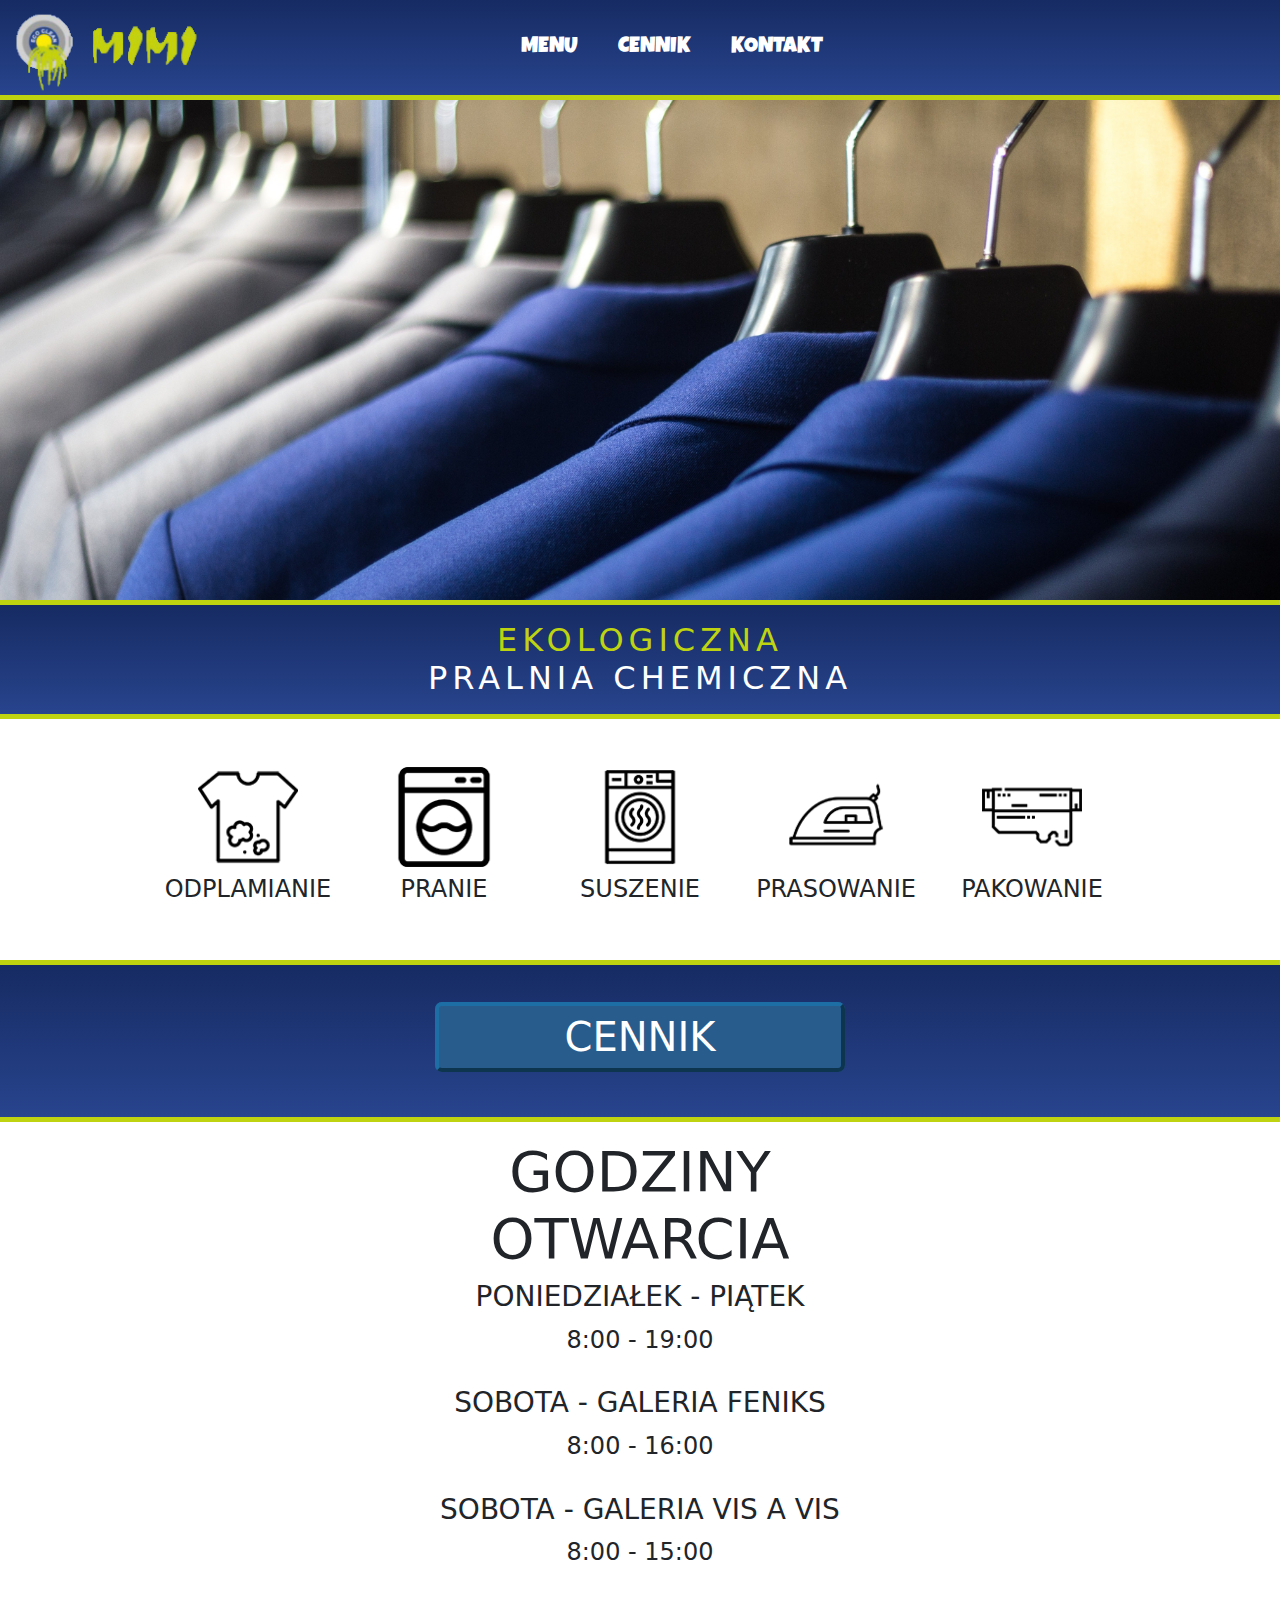
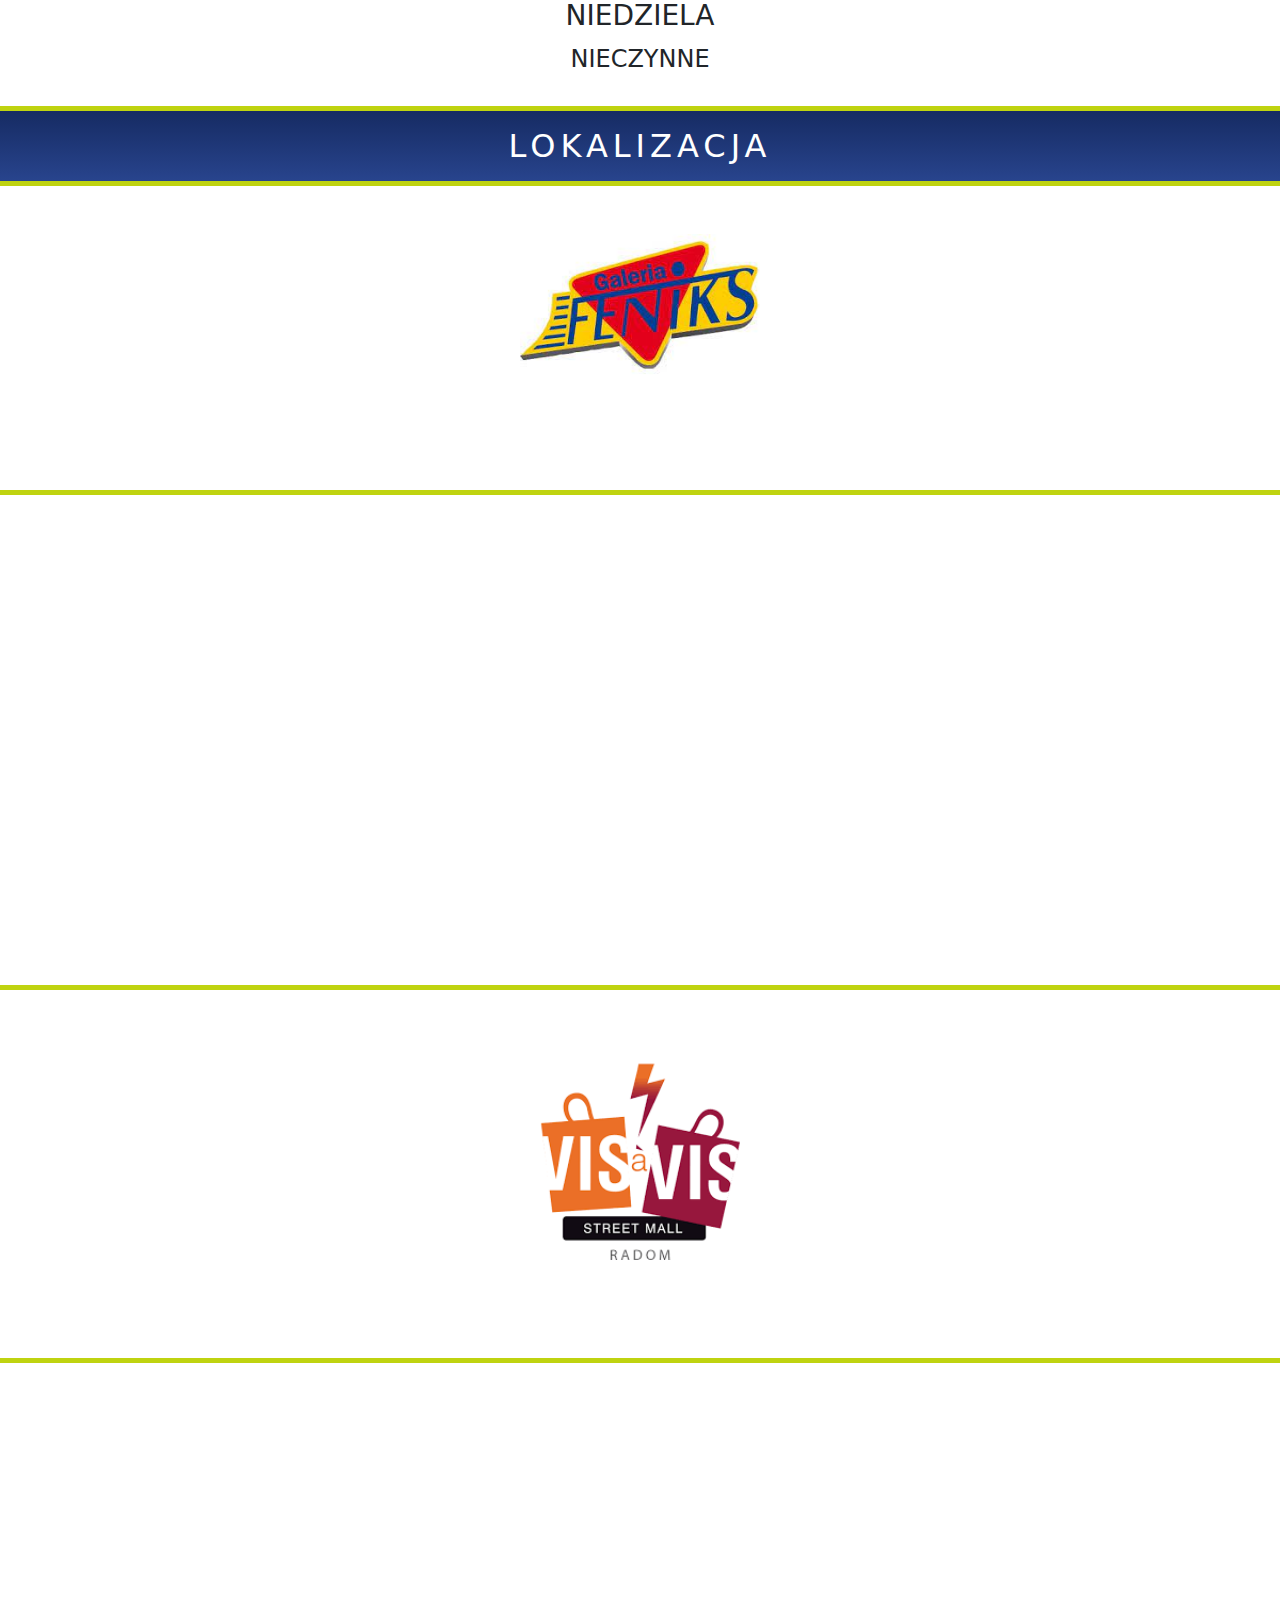
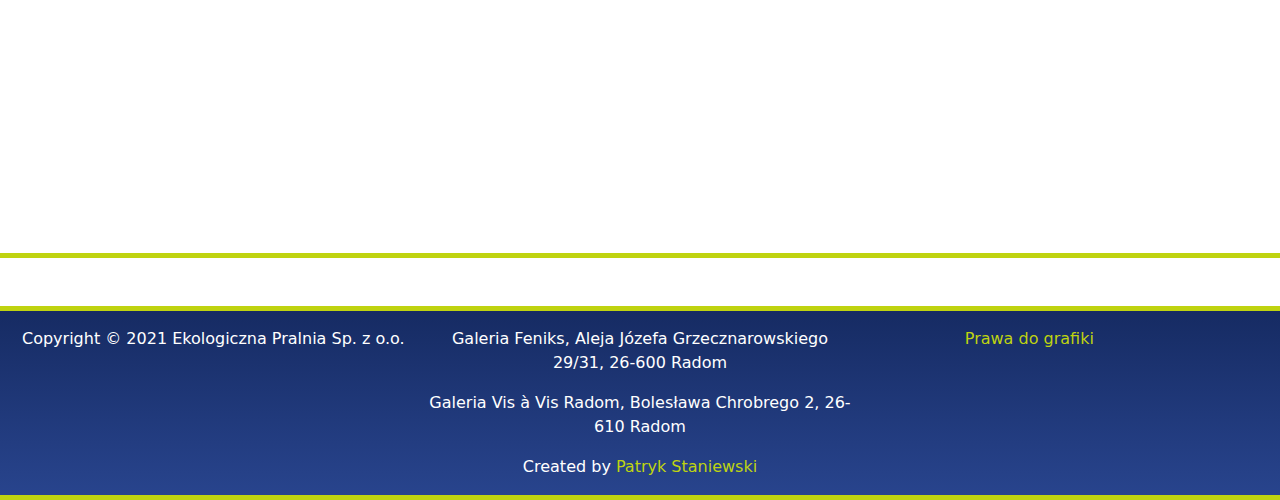
==== index.html @ 6ab7bc28 "main" ====
<!DOCTYPE html>
<html lang="pl">
<head>
    <meta charset="utf-8">
	<meta name="viewport" content="width=device-width, initial-scale=1, shrink-to-fit=no">
	<title>Pralnia-Mimi.pl</title>
	<meta name="description" content='Ekologiczna Pralnia Chemiczna "MIMI" Eko Radom. Wysoki poziom wiedzy i kompetencji firmy, wynikający z wieloletniej działalności w branży, zapewni klientom, spełnienie oczekiwań i realizację powierzonych jej projektów.'>
	<meta name="keywords" content="Pralnia, pranie, usługi, chemia, ubrania">
	<meta name="author" content="Patryk Staniewski">
	<meta http-equiv="X-Ua-Compatible" content="IE=edge">
	<link rel="stylesheet" href="css/bootstrap.min.css">
	<link rel="stylesheet" href="css/style.css">
	<link rel="stylesheet" href="css/fontello.css">
    <link rel="stylesheet" href="https://maxcdn.bootstrapcdn.com/font-awesome/4.5.0/css/font-awesome.min.css">
    <link rel="preconnect" href="https://fonts.googleapis.com">
    <link rel="preconnect" href="https://fonts.gstatic.com" crossorigin>
    <link href="https://fonts.googleapis.com/css2?family=Luckiest+Guy&display=swap" rel="stylesheet">
    <link rel="icon" href="img/logo-ico.png" type="image/gif" sizes="160x160">
    
    
</head>
<body>
    <header>
        
    
        
        <nav class="navbar bg-nav nav-font navbar-light navbar-expand-xl w-100 position-relative h-100">

            <a class="navbar-brand ms-5" href="index.html"> <img src="img/logo.png" height="100" class="position-absolute top-0 start-0" alt="logo"></a>
           
            <button id="button" class="c-button me-5" type="button" data-bs-toggle="collapse" data-bs-target="#mainmenu" aria-controls="mainmenu" aria-expended="false" aria-label="przełącznik nawigacji">
				<i id="przycisk" class="icon-menu "></i>
			</button>
            
            <div class="collapse navbar-collapse element flex flex-row justify-content-center" id="mainmenu">
                    <ul class="navbar-nav ms-0 text-uppercase mt-5 mt-xl-0 text-center">
                        <li class="nav-item nav-tab">
                            <a class="nav-link menu-font rounded-start" href="index.html"> menu </a>
                        </li>
                        <li class="nav-item nav-tab">
                            <a class="nav-link menu-font" href="cennik.html"> Cennik </a>
                        </li>
                        <li class="nav-item nav-tab ">
                            <a class="nav-link menu-font br-lasx 3 rounded-end" href="kontakt.html"> kontakt </a>
                        </li>         
                
                    </ul>
               </div>
         </nav>
    
    </header>

    <main>
        <div class="container-fluid">

            
            <div class="row">
                <div class="col-12 bg-image">
                  
                   
                    
                </div>  
           
                <div class="col-12 bg-nav bg-border">

                    <h2 class="text-center l-spacing mt-3 mb-3">EKOLOGICZNA <span class="d.block text-white "><br> PRALNIA CHEMICZNA</span></h2>
                
                </div>

            </div>

        </div>
        <div class="container-fluid">
            <div class="d-flex flex-column flex-lg-row justify-content-center align-items-center my-5">
                <div>
                    
                        <img src="img/tshirt.png" width="100" height="100" alt="" class="rozmiar-s mx-5">
                        <p class="h4 text-center fw-light mt-2">ODPLAMIANIE</p>
                   
                </div> 

                <div>
                   
                        <img src="img/laundry.png" width="100" height="100" alt="" class="rozmiar-s mx-5">
                        <p class="h4 text-center fw-light mt-2">PRANIE</p>
                       
                </div> 

                <div>
                    
                        <img src="img/tumble.png" width="100" height="100" alt="" class="rozmiar-s mx-5">
                        <p class="h4 text-center fw-light mt-2">SUSZENIE</p>
                      
                </div> 

                <div>
                 
                        <img src="img/iron.png" width="100" height="100" alt="" class="rozmiar-s mx-5">
                        <p class="h4 text-center fw-light mt-2">PRASOWANIE</p>
                      
                </div> 

                <div>
                 
                        <img src="img/tin.png" width="100" height="100" alt="" class="rozmiar-s mx-5">
                        <p class="h4 text-center fw-light mt-2">PAKOWANIE</p>
                   
                </div> 

            </div>        
        </div>
        <div class="container-fluid bg-nav bg-border py-5">

            <div class="d-flex flex-column align-items-center">

                <div>

                    <h1 class="text-center "><a href="cennik.html" class="text-decoration-none border-cennik text-white py-2"> CENNIK </a></h1>

                </div>
                

            </div>
        </div>

            <div class="container-fluid">
                
                <div class="d-flex flex-column align-items-center mt-3">
                   <h1 class="text-uppercase text-center fw-normal fs-1">Godziny <br> otwarcia</h1>
                   <p class="h3 text-uppercase text-center fw-normal pb-1">Poniedziałek - Piątek</p>
                   <p class="h4 text-uppercase text-center fw-light pb-4">8:00 - 19:00</p>
                   <p class="h3 text-uppercase text-center fw-normal pb-1">Sobota - Galeria Feniks</p>
                   <p class="h4 text-uppercase text-center fw-light pb-4">8:00 - 16:00</p>
                   <p class="h3 text-uppercase text-center fw-normal pb-1">Sobota - Galeria Vis a Vis</p>
                   <p class="h4 text-uppercase text-center fw-light pb-4">8:00 - 15:00</p>
                   <p class="h3 text-uppercase text-center fw-normal pb-1">Niedziela</p>
                   <p class="h4 text-uppercase text-center fw-light pb-4">Nieczynne</p>
                </div>

             

            
                    <div class="row">
                        
                          
                           
                            
                       
                   
                        <div class="col-12 bg-nav bg-border">
        
                            <h2 class="text-center l-spacing mt-3 mb-3 text-uppercase text-white">Lokalizacja</h2>
                        
                        </div>
        
                    </div>
        
           

                <div class="d-flex flex-column align-items-center my-5">

                        <img src="img/feniks.jpg" width="240" height="240"  alt="feniks" class="img-fluid"></img>

                </div> 
                <div class="row">
                    <div class="d-flex flex-column align-items-center my-5">

                        <iframe src="https://www.google.com/maps/embed?pb=!1m18!1m12!1m3!1d2490.1663068180155!2d21.17391211592158!3d51.38162142771255!2m3!1f0!2f0!3f0!3m2!1i1024!2i768!4f13.1!3m3!1m2!1s0x47185ebdaed0a79b%3A0xaae0be81047a8b30!2sPralnia%20Mimi%20Eko!5e0!3m2!1spl!2spl!4v1636980422839!5m2!1spl!2spl" width="100%" height="500" allowfullscreen="" loading="lazy" class="mx-auto border-map"></iframe>                        
                    
                    </div>
                    
                    <div class="d-flex flex-column align-items-center my-3"> 
                            
                        <img src="img/visavis.png" width="240" height="240"  alt="vis a vis" class="img-fluid"></img>
        
                    </div> 
                    <div class="d-flex flex-column align-items-center my-5">
        
                        <iframe src="https://www.google.com/maps/embed?pb=!1m18!1m12!1m3!1d2488.830502305686!2d21.1551578159222!3d51.406169025920455!2m3!1f0!2f0!3f0!3m2!1i1024!2i768!4f13.1!3m3!1m2!1s0x47185ed228ff1673%3A0x1e0587aca483fa61!2sPralnia%20Mimi%20Eko!5e0!3m2!1spl!2spl!4v1636972196152!5m2!1spl!2spl" width="100%" height="500" allowfullscreen="" loading="lazy" class="mx-auto border-map"></iframe>                            
                    </div>
                </div>
            </div>   

            <div class="container-fluid">

                <div class="row bg-nav bg-border text-white">

                    <div class="col-sm-12 col-lg-4 mt-3 text-center">
                    <p class=>Copyright &copy; 2021 Ekologiczna Pralnia Sp. z o.o.</p>
                    
                  
                    
                    </div>
                    <div class="col-sm-12 col-lg-4 mt-3 text-center">
                       <p>Galeria Feniks, Aleja Józefa Grzecznarowskiego 29/31, 26-600 Radom</p>
                       <p>Galeria Vis à Vis Radom, Bolesława Chrobrego 2, 26-610 Radom</p>
                       <p>Created by <a href="https://patryk-staniewski-cv.netlify.app" target="new_blank" class="text-decoration-none text-green">  Patryk Staniewski </a></p>
                        
                    
                    </div>
                    <div class="col-sm-12 col-lg-3 mt-3 text-center  ">
                        <ul class="list-none ">
                            
                            <li> <a href="grafiki.html" class="text-decoration-none text-green">Prawa do grafiki</a></li>
                        
                        </ul>
                        
                    
                    </div>
                    
                    <div id="back"></div>
                </div>
                
            </div>
                
         
                   
                    
            

    </main>
    <script src="https://code.jquery.com/jquery-3.3.1.slim.min.js" integrity="sha384-q8i/X+965DzO0rT7abK41JStQIAqVgRVzpbzo5smXKp4YfRvH+8abtTE1Pi6jizo" crossorigin="anonymous"></script>
	<script src="https://cdn.jsdelivr.net/npm/@popperjs/core@2.10.2/dist/umd/popper.min.js" integrity="sha384-7+zCNj/IqJ95wo16oMtfsKbZ9ccEh31eOz1HGyDuCQ6wgnyJNSYdrPa03rtR1zdB" crossorigin="anonymous"></script>
	<script src="js/bootstrap.min.js"/></script>

    <script>

        jQuery(document).ready(function() {
          
          var btn = $('#back');
          var hb = $('html, body');
        
          $(window).scroll(function() {
            if ($(window).scrollTop() > 300) {
              btn.addClass('show');
            } else {
              btn.removeClass('show');
            }
            
          });
          btn.on('click', function() {
            window.scrollTo(0,0);
        });

        });
        const button = $('#button');
        var prz = $('#przycisk')
        button.on('click',function(){
            prz.toggleClass('klik');
        });
       
      
            
    </script>
</body>
</html>
---- css/style.css ----
*,
*::after,
*::before {
    box-sizing: border-box;
    margin: 0;
    padding: 0;
}

.list-none
  {
    list-style-type: none;
  }
 
.klik{
  color:rgb(191, 211, 16) !important;
}
.border-map
{
  border-top: rgb(191, 211, 16) solid 5px;
  border-bottom: rgb(191, 211, 16) solid 5px;
}

.obrazek
{
  width: 100%;
  height: 600px;

}
.h-100{
  min-height: 100px !important;
}
.bg-nav
{

  background-image:linear-gradient(rgb(22,43,99), rgb(40,68,141));
  border-bottom: rgb(191, 211, 16) solid 5px;
}
.bg-border
{
  border-top: rgb(191, 211, 16) solid 5px;
  
}

.nav-font
{
  color:rgb(191, 211, 16) !important;
  font-family: 'Luckiest Guy', cursive !important;
  font-size: 1.4rem !important;
}

.navbar-light
{
    color:rgb(191, 211, 16) !important;
       
}
.show
  {
    display:inline-block !important;
    opacity:1 !important;
    visibility: visible !important;
    
  }
#back {
  display: inline-block;
  background-color: rgb(191, 211, 16);
  width: 50px;
  height: 50px;
  text-align: center;
  border-radius: 50%;
  position: fixed;
  bottom: 30px;
  right: 30px;
  transition: background-color .3s, opacity .5s, visibility .5s;
  opacity: 0;
  z-index: 1000;
  visibility: hidden;
  text-decoration: none;
}
#back:hover {
  cursor: pointer;
  background-color: #333;
}
#back:active {
  background-color: #555;
}
#back::after {
  content: "\f077";
  font-family: FontAwesome;
  font-weight: lighter;
  font-style: lighter;
  font-size: 1em;
  line-height: 50px;
  color: #fff;
}

.back-item {
  position: fixed;
  bottom: 0;
  right:0;
  margin-right: 10px;
  margin-bottom:10px;
  border-collapse: collapse;
}
.c-button{
  border:none;
  background-color:transparent;
  text-align: center;
}
.icon-menu{
  
  color:#1C6EA4;
  font-size: 32px;
  
}

.table{
  cursor:pointer;
}


  .menu-font
  {
    color:white !important;
    padding-left:20px !important;
    padding-right: 20px !important;
  }
  .row>*
  {
    padding-left: 0;
    padding-right: 0;
  }

 
  .l-spacing{
    letter-spacing: 5px;
    color:rgb(191, 211, 16);
  }
  .blue{
    color:rgb(40,68,141);
  }

 
  .border-promocje:hover{
    color:rgb(191, 211, 16) !important;
    background-image:linear-gradient(rgb(22,43,99), rgb(40,68,141));
  }
  .border-cennik:hover 
  {
    color:rgb(191, 211, 16) !important;
    background-image:linear-gradient(rgb(22,43,99), rgb(40,68,141));
  }
  .fs-1
  {
    font-size: 3.5rem !important;
  }
  .text-green{
    color:rgb(191, 211, 16) !important;
  }
  .text-green:hover{
    color:greenyellow !important;
  }

  .menu-font:hover
  {
    color:rgb(191, 211, 16) !important;
    background-color:rgb(68, 99, 192);
   
  }

  .circle {
    width:50px;
    height: 50px;
    border-radius: 50%;
    background-color: #50edbb;
  }

  
  @media screen and (min-width:768px) 
  {
   
  .ms-lg-7{
    margin-left:55px;
  }
  .ms-lg-6
  {
    margin-left:40px
  }

  .margin-s-15{
    margin-left:40px;
  }
  .border-cennik
  {
    border: 4px outset #1C6EA4;
    border-radius: 7px 7px 7px 7px;
    padding-left: 125px;
    padding-right: 125px;
    background-color:rgb(40, 92, 141);

   
  }
  .border-promocje
  {
    border: 4px outset #1C6EA4;
    border-radius: 7px 7px 7px 7px;
    padding-left: 94px;
    padding-right: 94px;
    background-color:rgb(40, 92, 141);
  }
  .bg-image-cennik
  {
    background-image: url(../img/ubrania-2.jpg);
    width:100%;
    background-repeat: no-repeat;
    min-height: 500px;
    background-size: 200%;
    background-attachment:fixed;
    background-position: center;   
  }
  .bg-image
  {
    background-image: url(../img/garnitury.jpg);
    width:100%;
    min-height: 500px;
    background-size:150%;
    background-attachment:fixed;
    background-position: center;

 
  }

  .bg-grafiki{
    background-image: url(../img/pralnia.jpg);
    width:100%;
    min-height: 500px;
    background-size:150%;
    background-attachment:fixed;
    background-position: center;
  }


  }


  

  @media screen and (max-width:768px)
   {
    .obrazek
    {
      width: 100%;
      height: 300px;
    }
    .border-cennik
  {
    border: 4px outset #1C6EA4;
    border-radius: 7px 7px 7px 7px;
    padding-left: 62px;
    padding-right: 62px;
    background-color:rgb(40, 92, 141);
   
  }
  
  
  .border-promocje
  {
    border: 4px outset #1C6EA4;
    border-radius: 7px 7px 7px 7px;
    padding-left: 39px;
    padding-right: 39px;
    background-color:rgb(40, 92, 141);
    
  }
 
  .bg-image-cennik
  {
    background-image: url(../img/ubrania-2.jpg);
    width:100%;
    background-repeat: no-repeat;
    min-height: 500px;
    background-size:350%;
    background-attachment:fixed;
    background-position: center;   
  }
  .bg-image
  {
    background-image: url(../img/garnitury.jpg);
    width:100%;
    height: 500px;
    background-size:350%;
    background-attachment:fixed;
    background-position: center;
  }
  .bg-grafiki
  {
    background-image: url(../img/pralnia.jpg);
    width:100%;
    height: 500px;
    background-size:350%;
    background-attachment:fixed;
    background-position: center;
  }
 
  }

  @media screen and (max-width:1199px)
  {
    .rounded-start
    {
      border-radius: 15px 15px 0  0 !important;
     
    }
    .rounded-end
  {
    border-radius: 0 0 15px 15px !important;
   
  }
  .nav-tab
  {
    margin-left: auto;
    margin-right: auto;
    width:50%;
  }
  .rozmiar-s{
    width:80px !important;
    height: 80px !important;
  }
  .w-table{
    width: 100%;
  }
 
  }
 
  @media screen and (min-width:1200px)
  {
    .rounded-start
    {
      border-radius: 15px 0 0 15px !important;
    }
    .rounded-end
    {
      border-radius: 0 15px 15px 0 !important;
    }
   #button{
     display: none;
   }
   .w-table{
    width: 50%;
  }
  }
---- css/fontello.css ----
@font-face {
  font-family: 'fontello';
  src: url('../font/fontello.eot?86289236');
  src: url('../font/fontello.eot?86289236#iefix') format('embedded-opentype'),
       url('../font/fontello.woff2?86289236') format('woff2'),
       url('../font/fontello.woff?86289236') format('woff'),
       url('../font/fontello.ttf?86289236') format('truetype'),
       url('../font/fontello.svg?86289236#fontello') format('svg');
  font-weight: normal;
  font-style: normal;
}
/* Chrome hack: SVG is rendered more smooth in Windozze. 100% magic, uncomment if you need it. */
/* Note, that will break hinting! In other OS-es font will be not as sharp as it could be */
/*
@media screen and (-webkit-min-device-pixel-ratio:0) {
  @font-face {
    font-family: 'fontello';
    src: url('../font/fontello.svg?86289236#fontello') format('svg');
  }
}
*/
[class^="icon-"]:before, [class*=" icon-"]:before {
  font-family: "fontello";
  font-style: normal;
  font-weight: normal;
  speak: never;

  display: inline-block;
  text-decoration: inherit;
  width: 1em;
  margin-right: .2em;
  text-align: center;
  /* opacity: .8; */

  /* For safety - reset parent styles, that can break glyph codes*/
  font-variant: normal;
  text-transform: none;

  /* fix buttons height, for twitter bootstrap */
  line-height: 1em;

  /* Animation center compensation - margins should be symmetric */
  /* remove if not needed */
  margin-left: .2em;

  /* you can be more comfortable with increased icons size */
  /* font-size: 120%; */

  /* Font smoothing. That was taken from TWBS */
  -webkit-font-smoothing: antialiased;
  -moz-osx-font-smoothing: grayscale;

  /* Uncomment for 3D effect */
  /* text-shadow: 1px 1px 1px rgba(127, 127, 127, 0.3); */
}

.icon-menu:before { content: '\e800'; } /* '' */
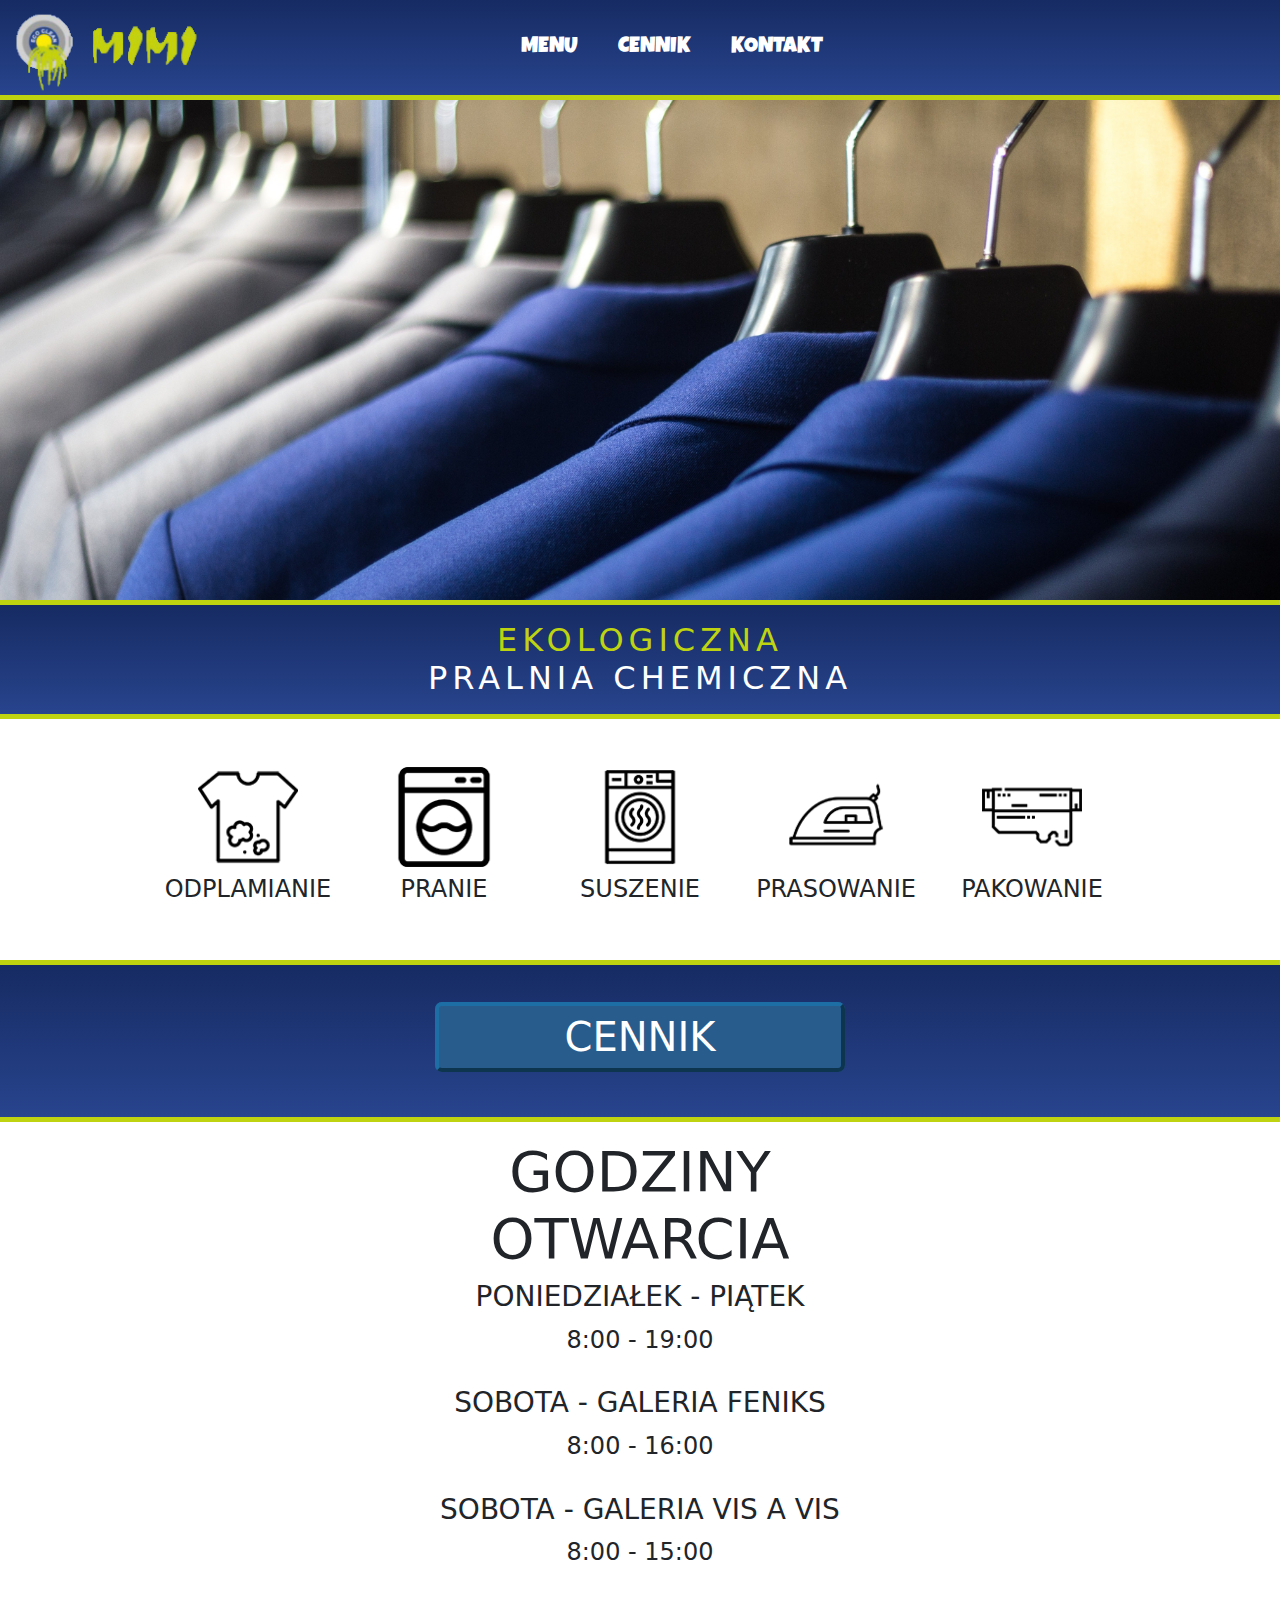
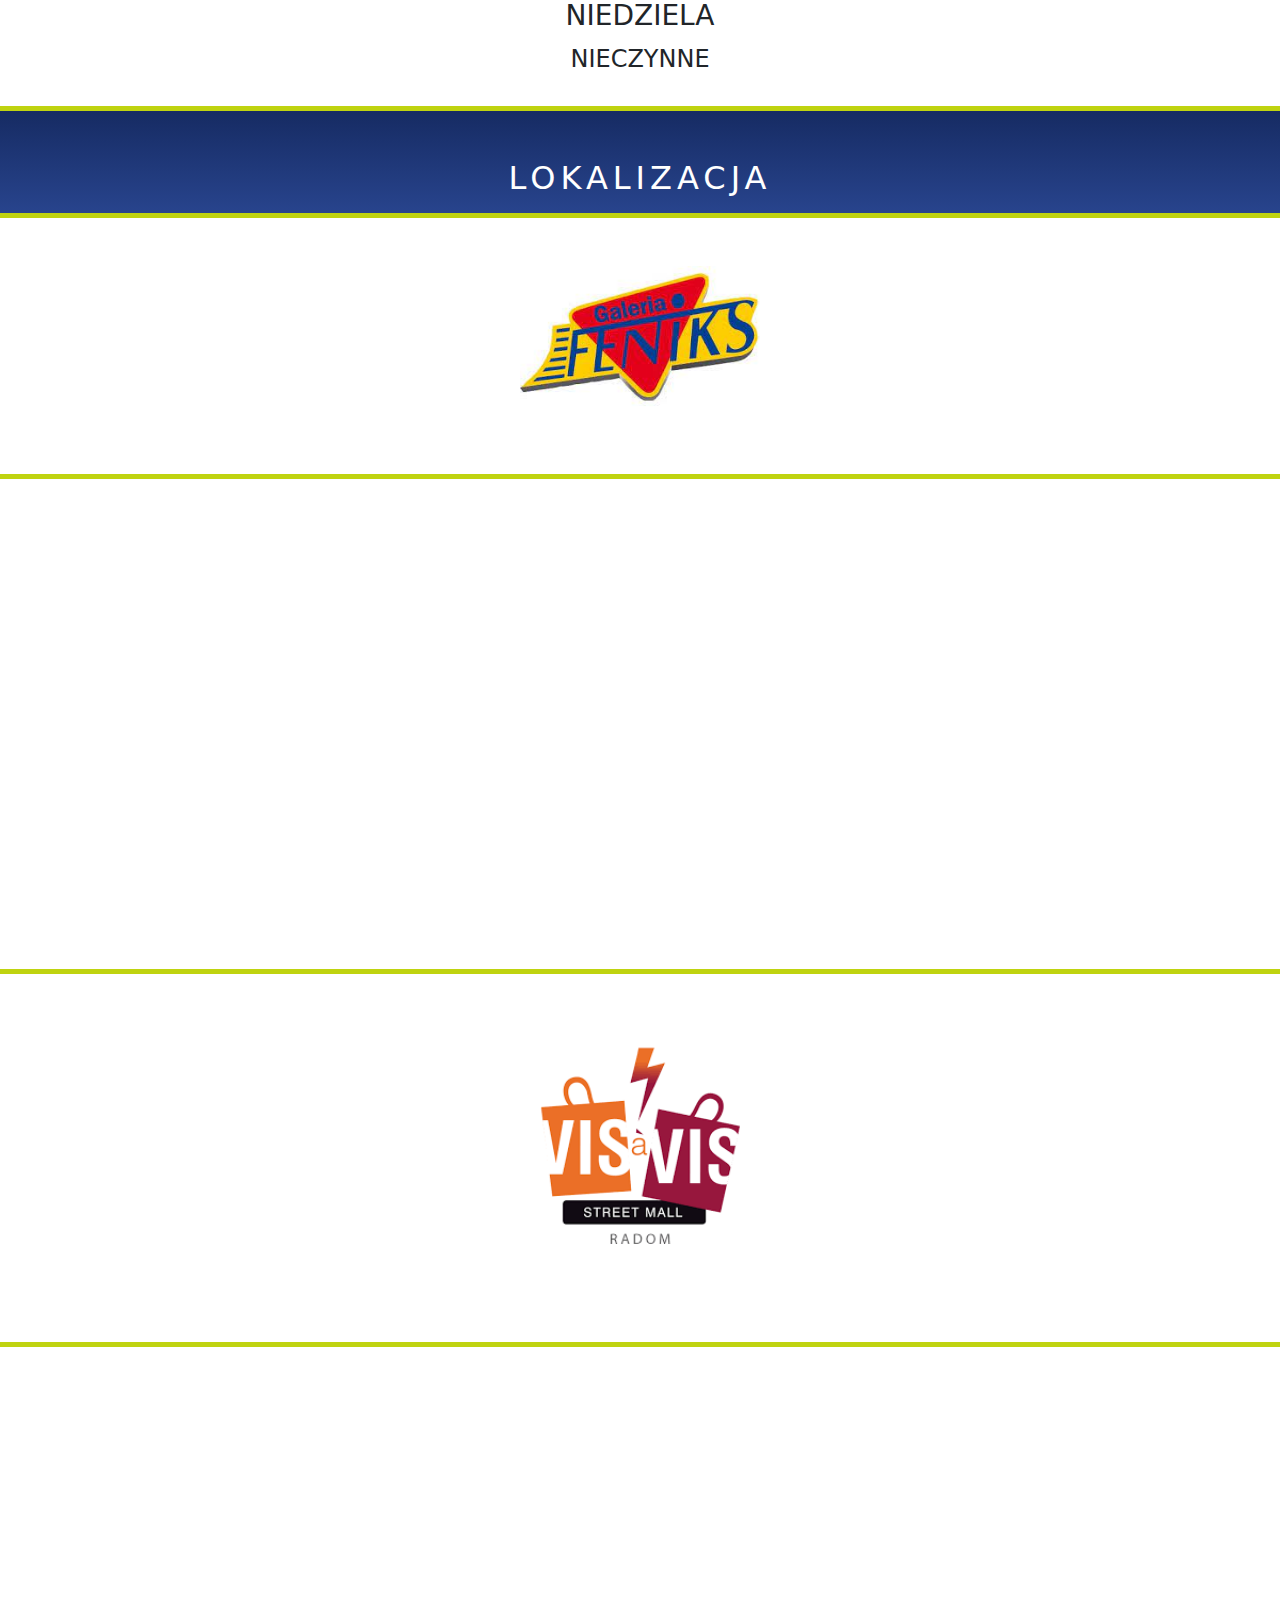
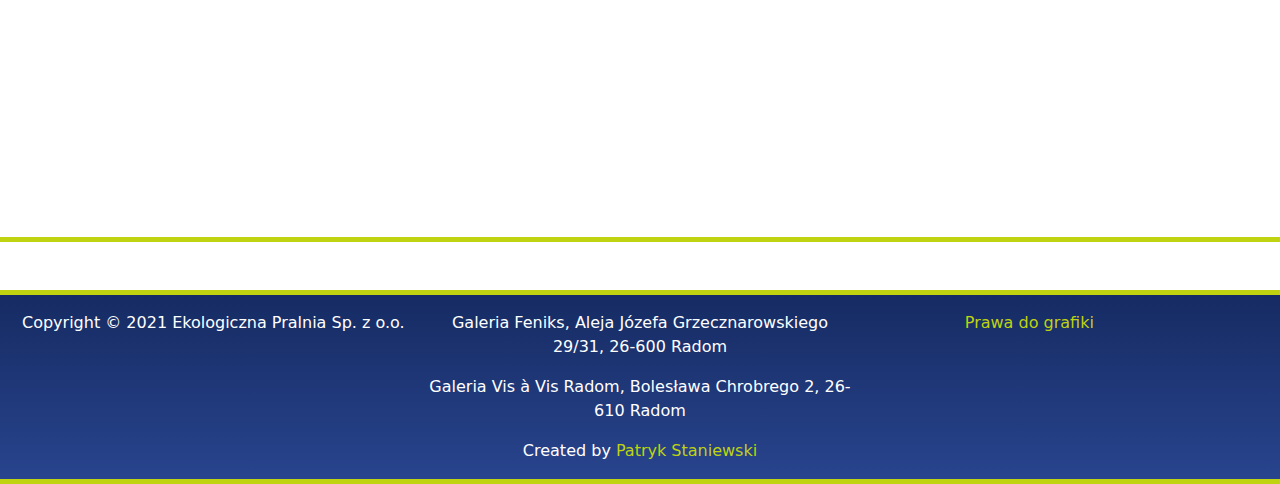
==== commit a93f50e4: "main" ====
--- a/index.html
+++ b/index.html
@@ -149,7 +149,7 @@
                    
                         <div class="col-12 bg-nav bg-border">
         
-                            <h2 class="text-center l-spacing mt-3 mb-3 text-uppercase text-white">Lokalizacja</h2>
+                            <h2 class="text-center l-spacing my-5 mb-3 text-uppercase text-white">Lokalizacja</h2>
                         
                         </div>
         
@@ -157,7 +157,7 @@
         
            
 
-                <div class="d-flex flex-column align-items-center my-5">
+                <div class="d-flex flex-column align-items-center mt-5">
 
                         <img src="img/feniks.jpg" width="240" height="240"  alt="feniks" class="img-fluid"></img>
 
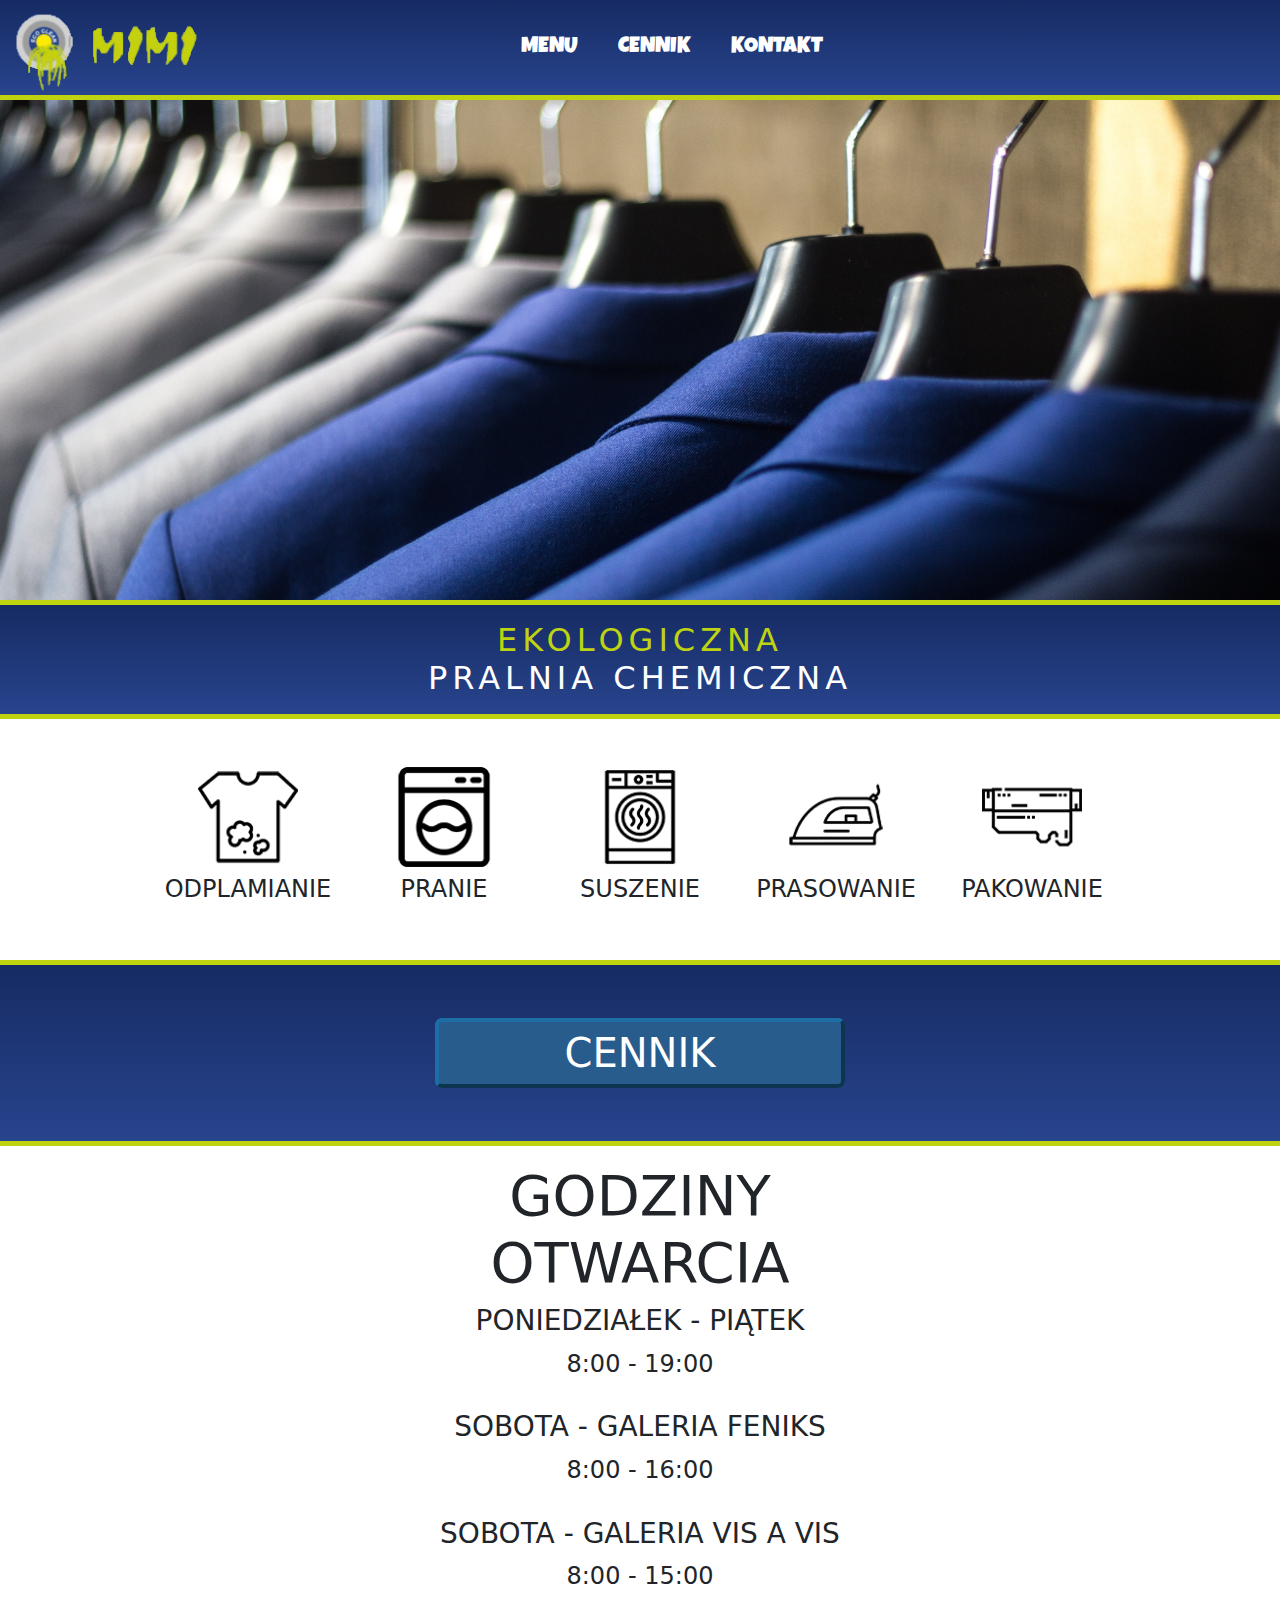
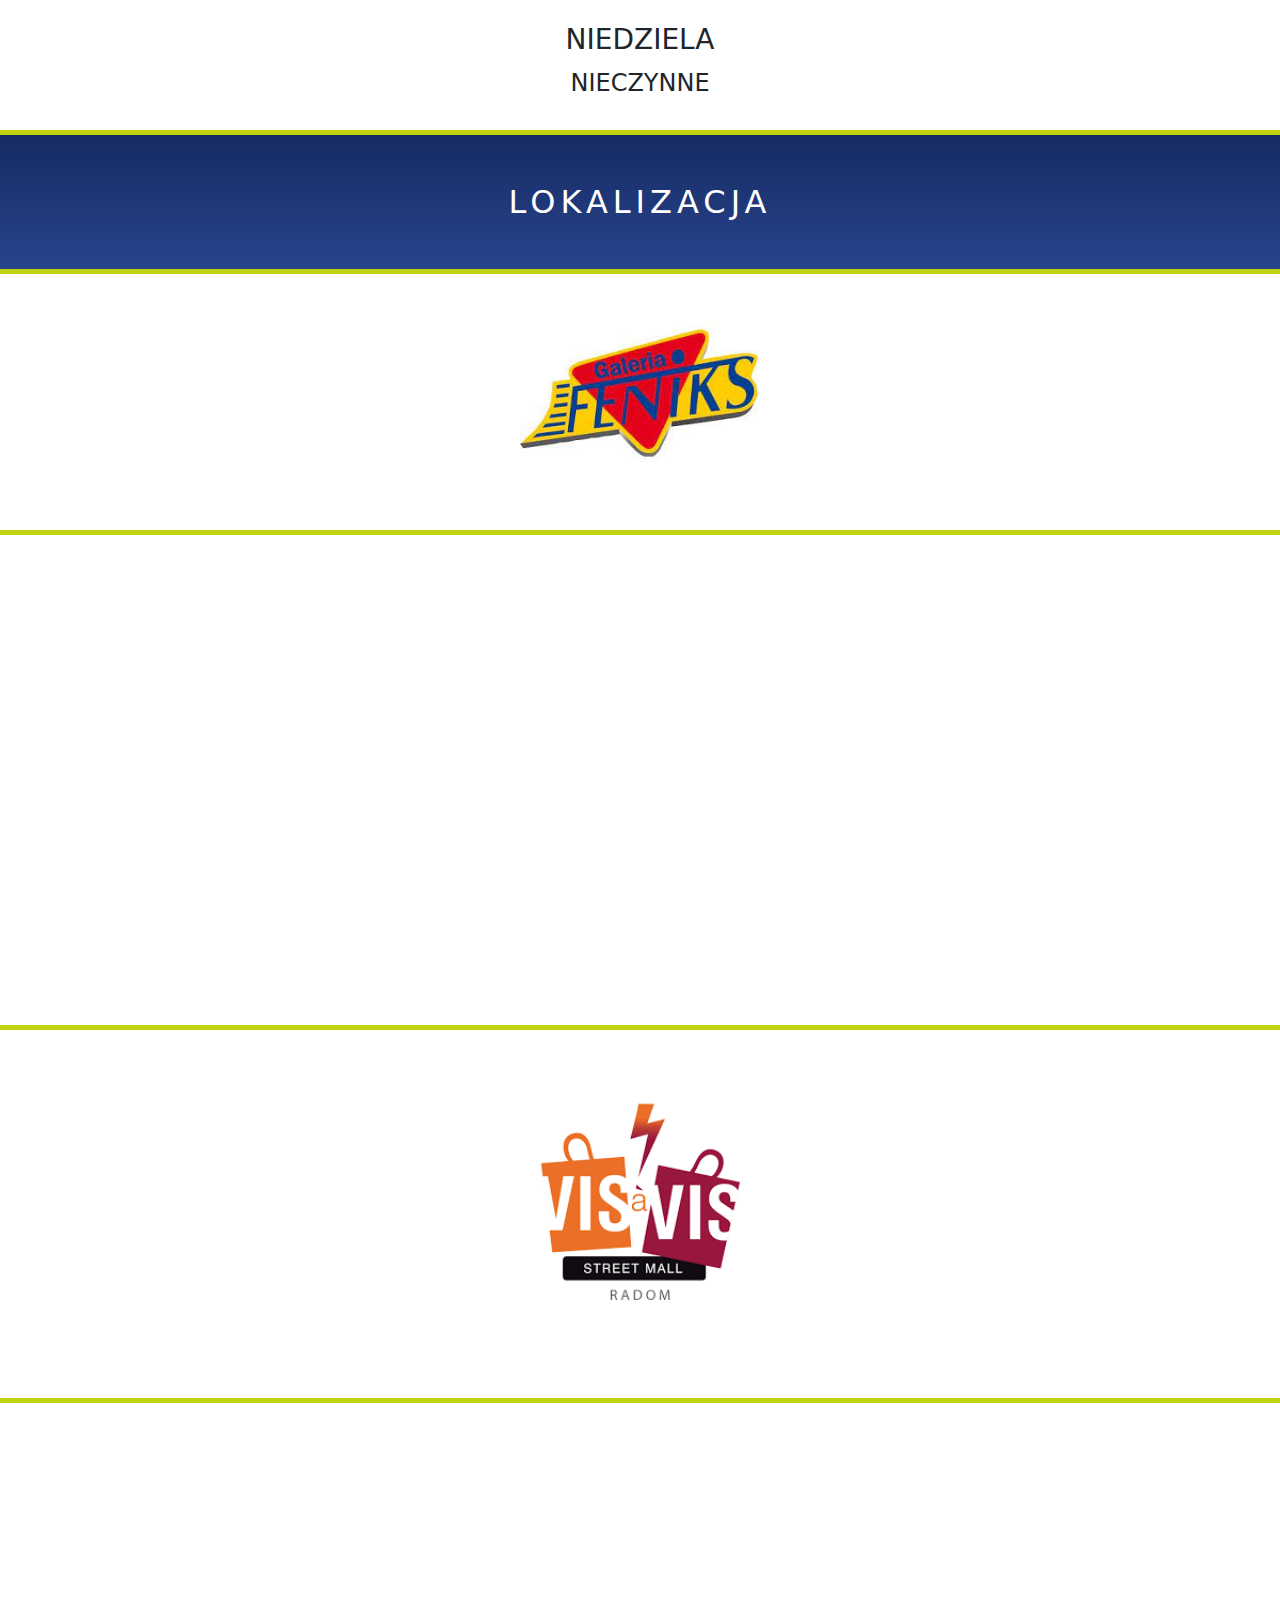
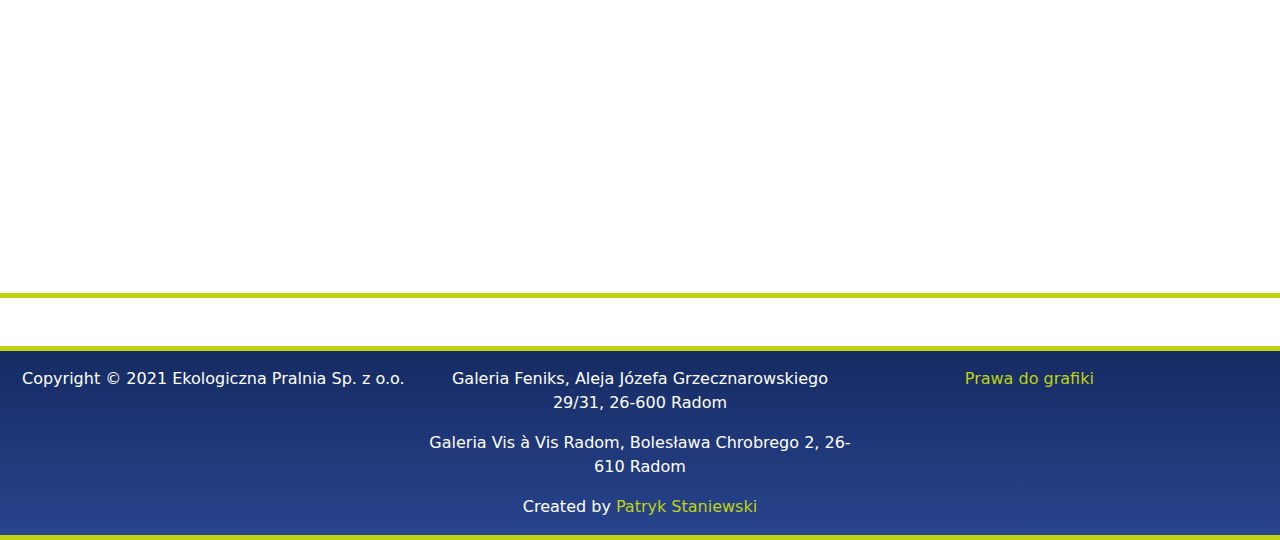
==== commit b5c03a7f: "main" ====
--- a/index.html
+++ b/index.html
@@ -63,7 +63,7 @@
            
                 <div class="col-12 bg-nav bg-border">
 
-                    <h2 class="text-center l-spacing mt-3 mb-3">EKOLOGICZNA <span class="d.block text-white "><br> PRALNIA CHEMICZNA</span></h2>
+                    <h2 class="text-center l-spacing my-3">EKOLOGICZNA <span class="d.block text-white "><br> PRALNIA CHEMICZNA</span></h2>
                 
                 </div>
 
@@ -115,7 +115,7 @@
 
                 <div>
 
-                    <h1 class="text-center "><a href="cennik.html" class="text-decoration-none border-cennik text-white py-2"> CENNIK </a></h1>
+                    <h1 class="text-center my-3"><a href="cennik.html" class="text-decoration-none border-cennik text-white py-2"> CENNIK </a></h1>
 
                 </div>
                 
@@ -149,7 +149,7 @@
                    
                         <div class="col-12 bg-nav bg-border">
         
-                            <h2 class="text-center l-spacing my-5 mb-3 text-uppercase text-white">Lokalizacja</h2>
+                            <h2 class="text-center l-spacing my-5  text-uppercase text-white">Lokalizacja</h2>
                         
                         </div>
         
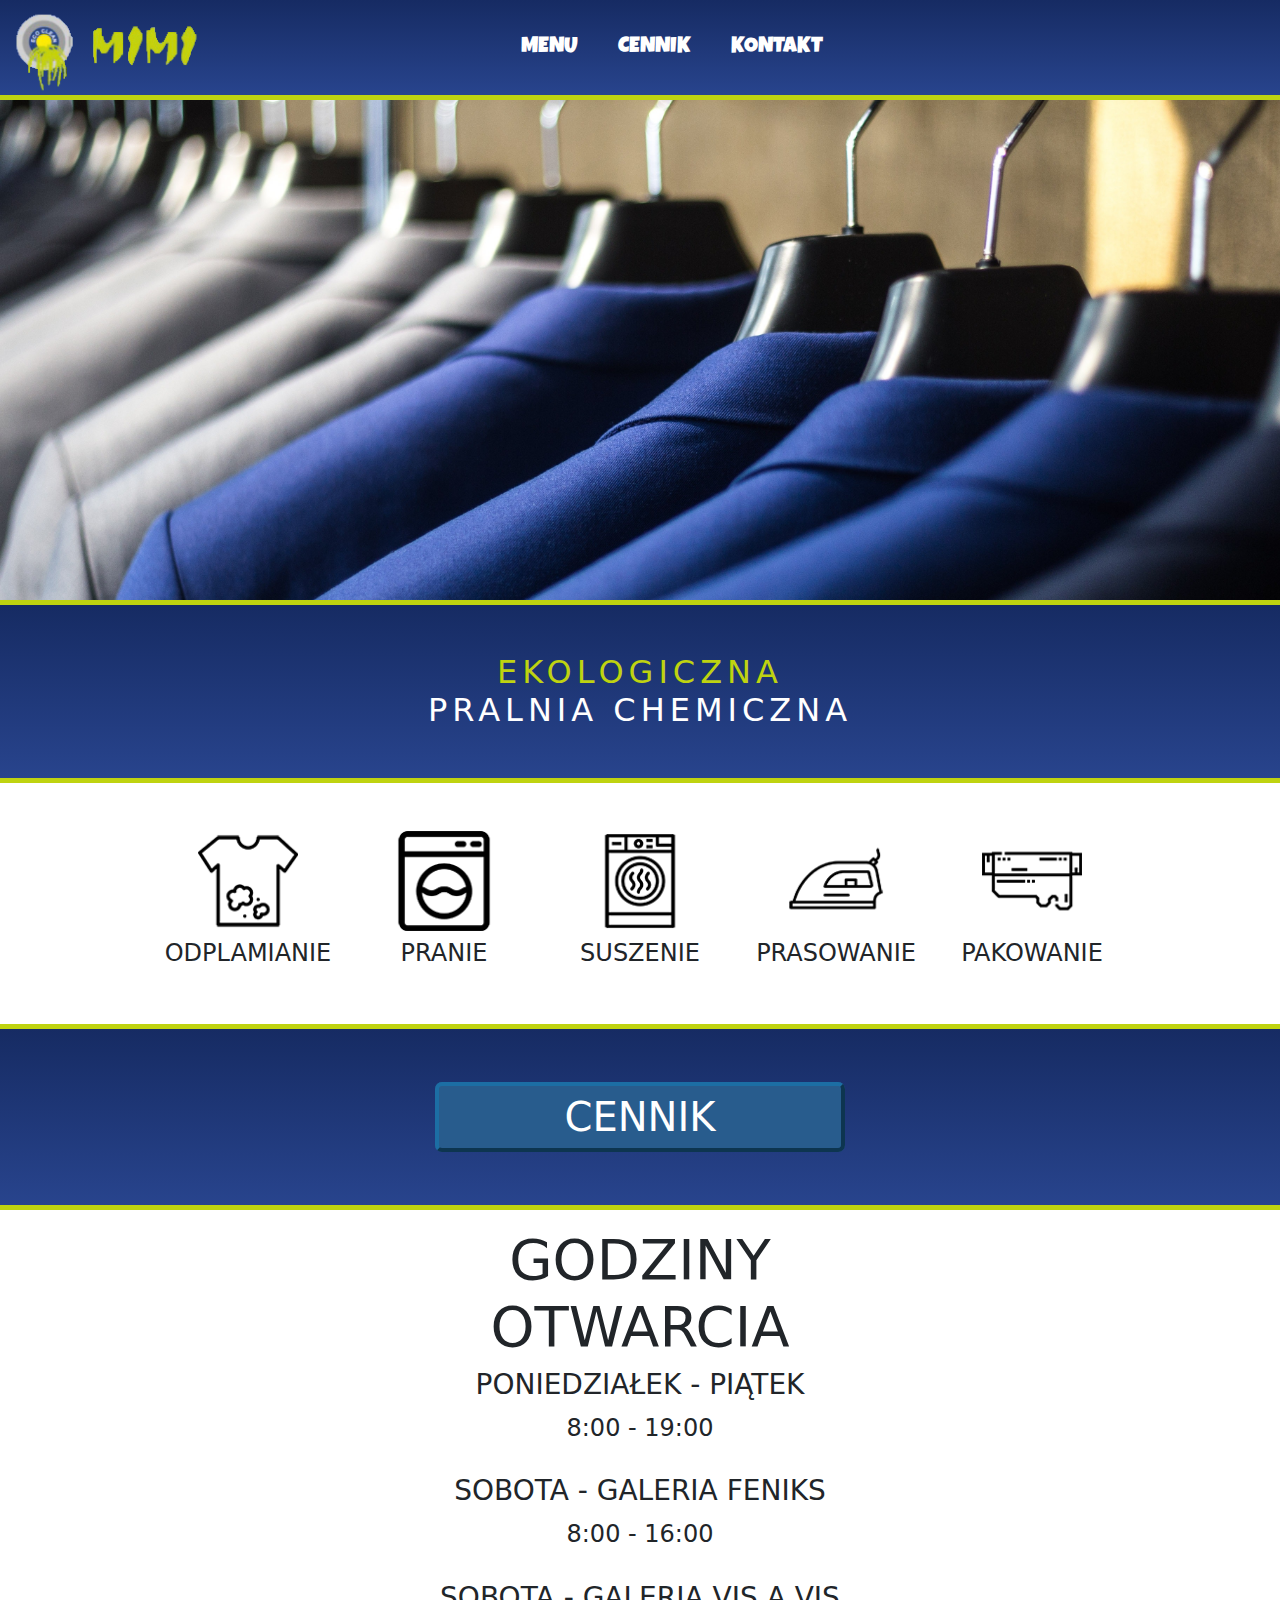
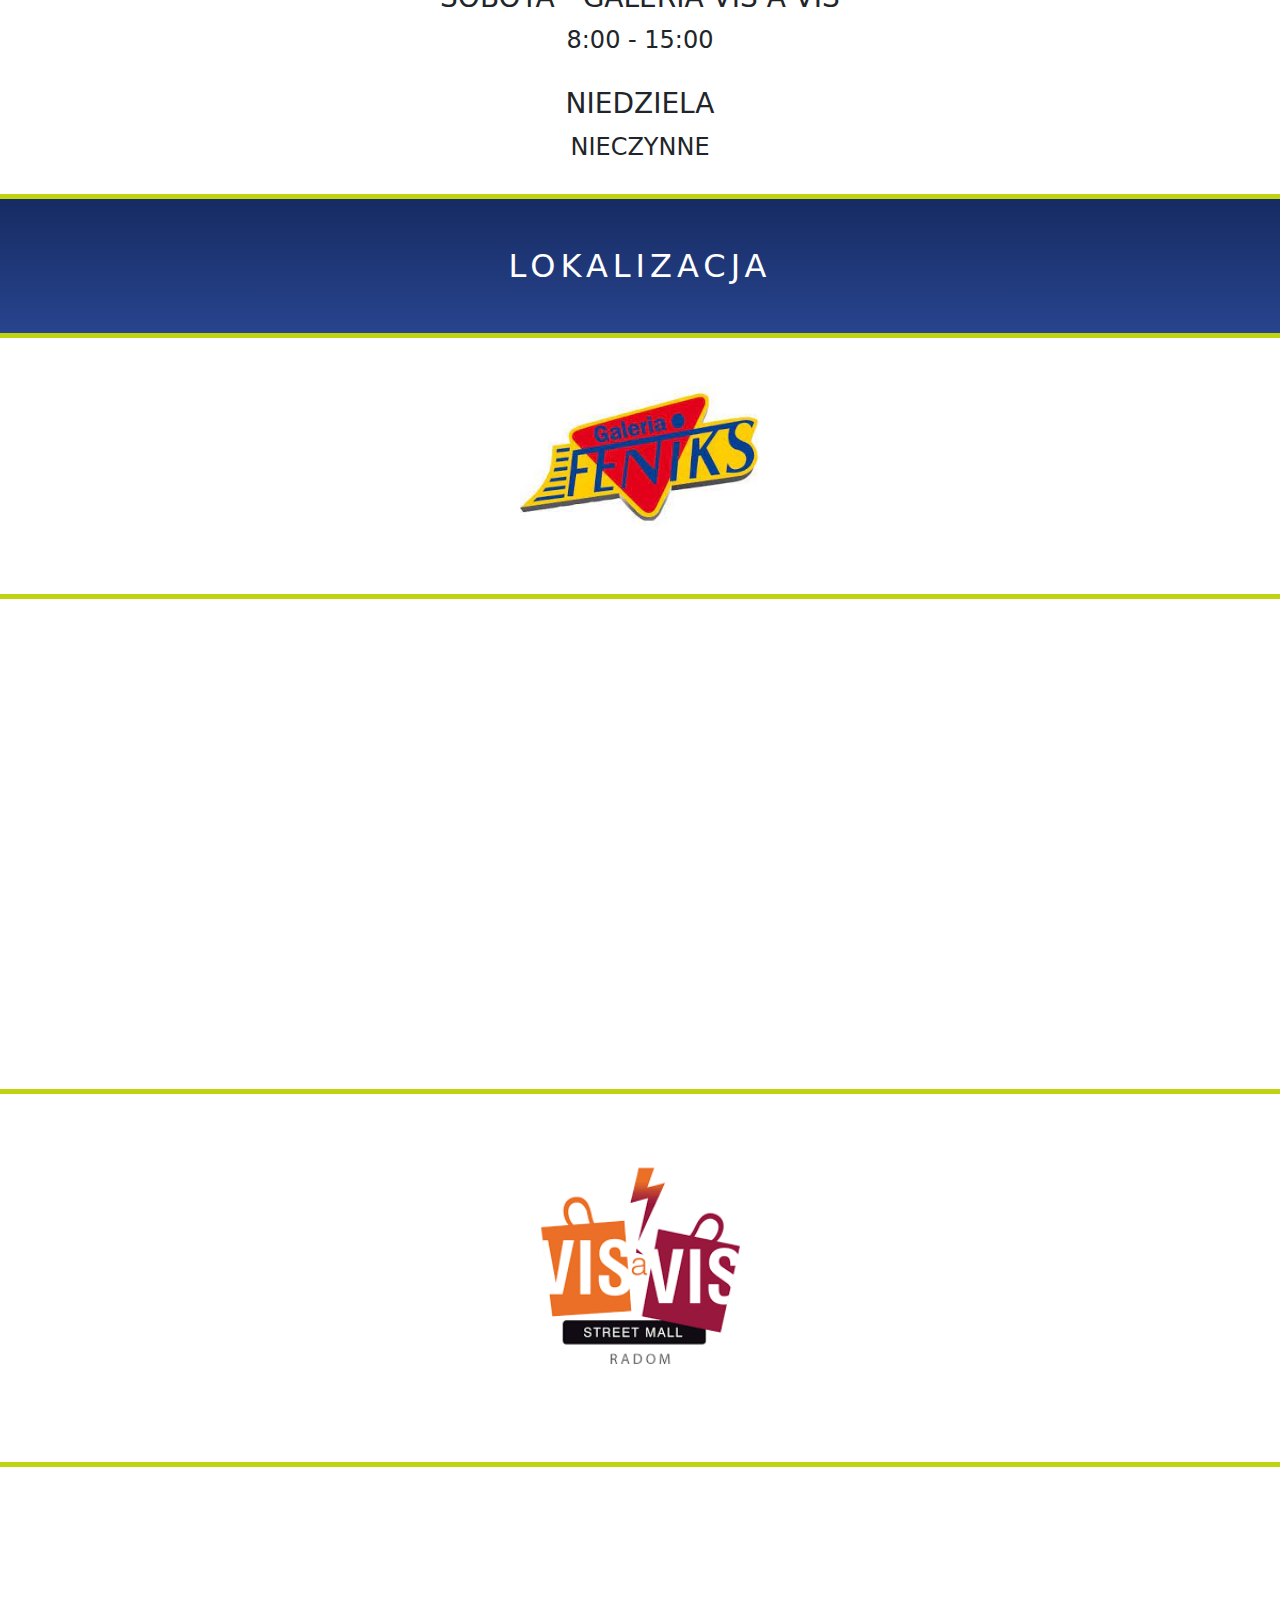
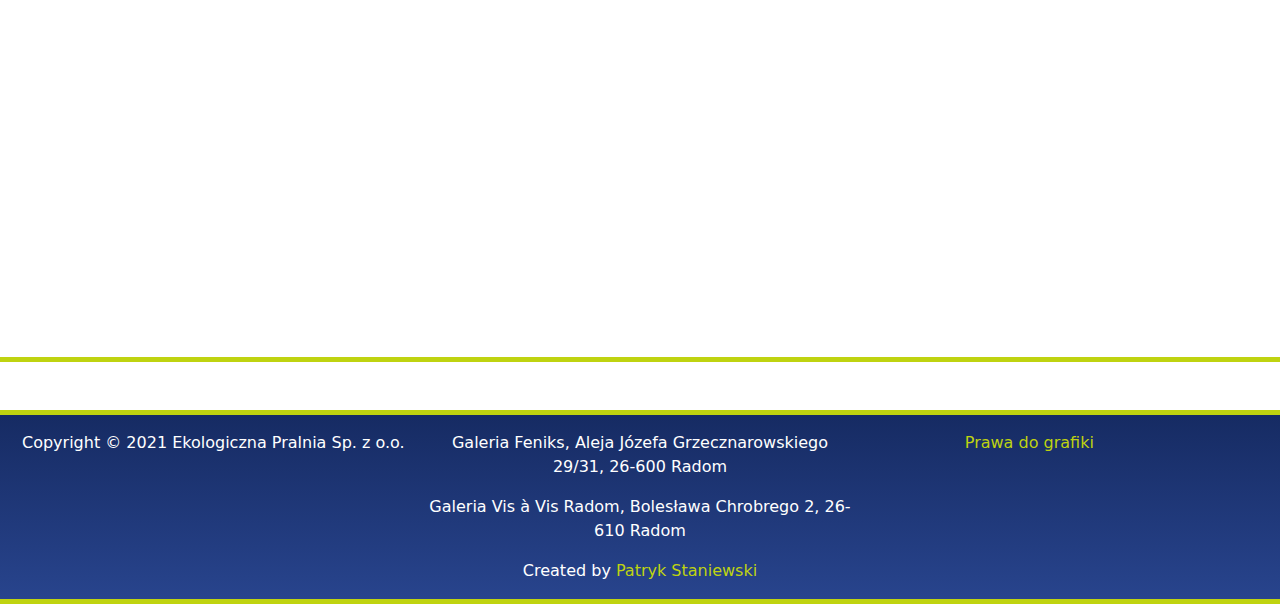
==== commit 3f612ccd: "main" ====
--- a/index.html
+++ b/index.html
@@ -63,7 +63,7 @@
            
                 <div class="col-12 bg-nav bg-border">
 
-                    <h2 class="text-center l-spacing my-3">EKOLOGICZNA <span class="d.block text-white "><br> PRALNIA CHEMICZNA</span></h2>
+                    <h2 class="text-center l-spacing my-5">EKOLOGICZNA <span class="d.block text-white "><br> PRALNIA CHEMICZNA</span></h2>
                 
                 </div>
 
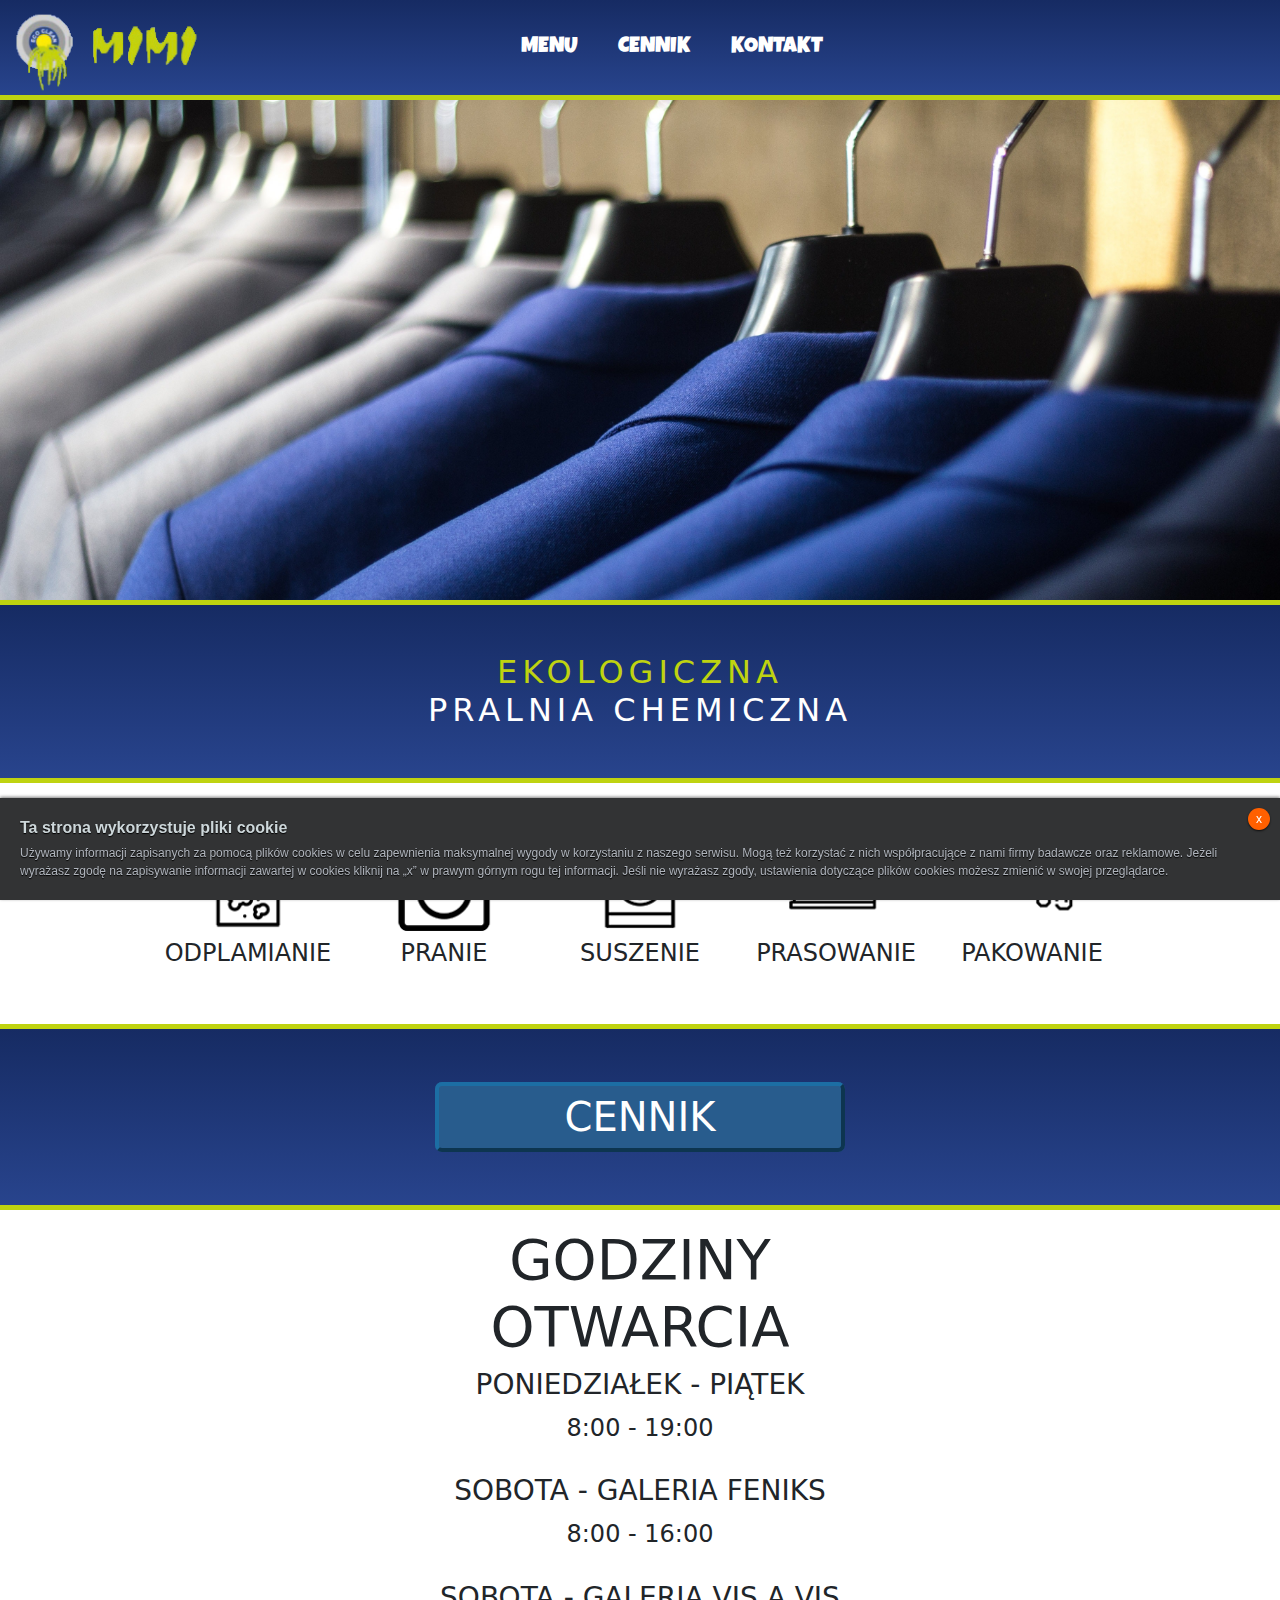
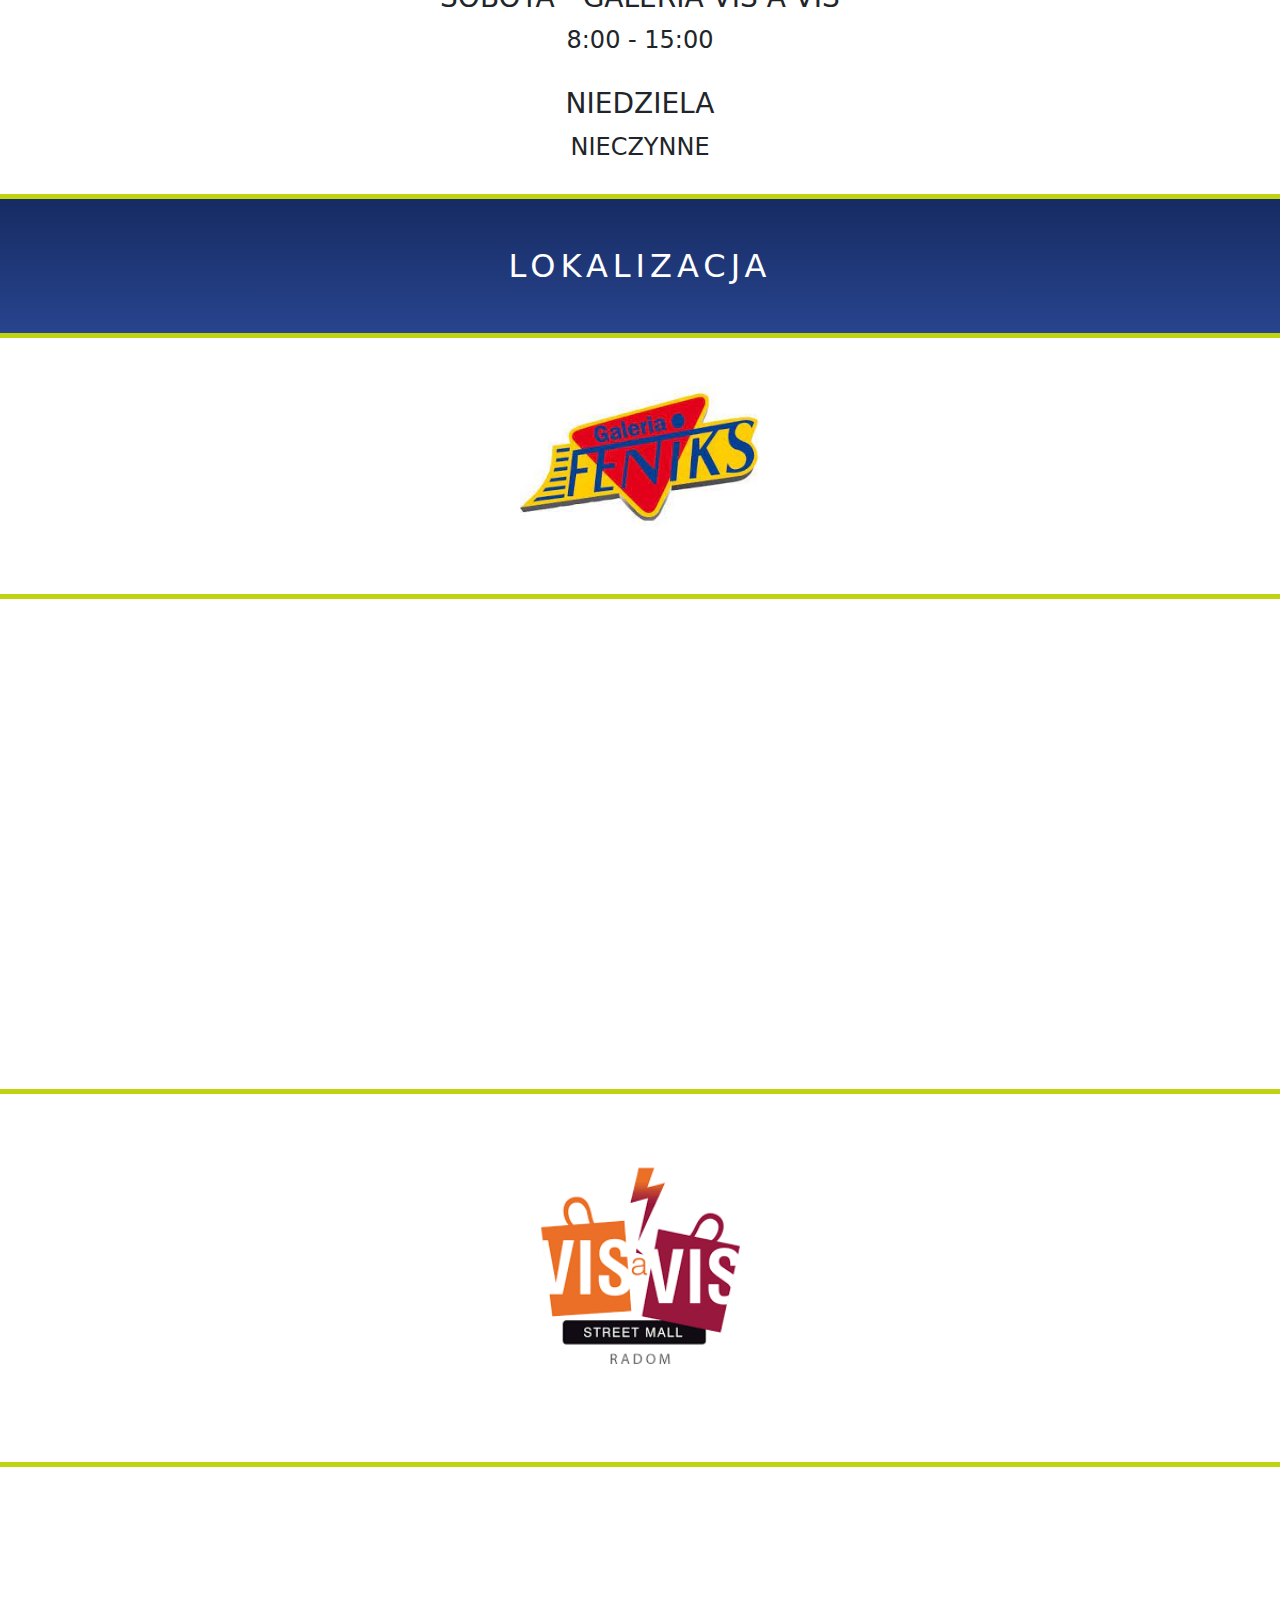
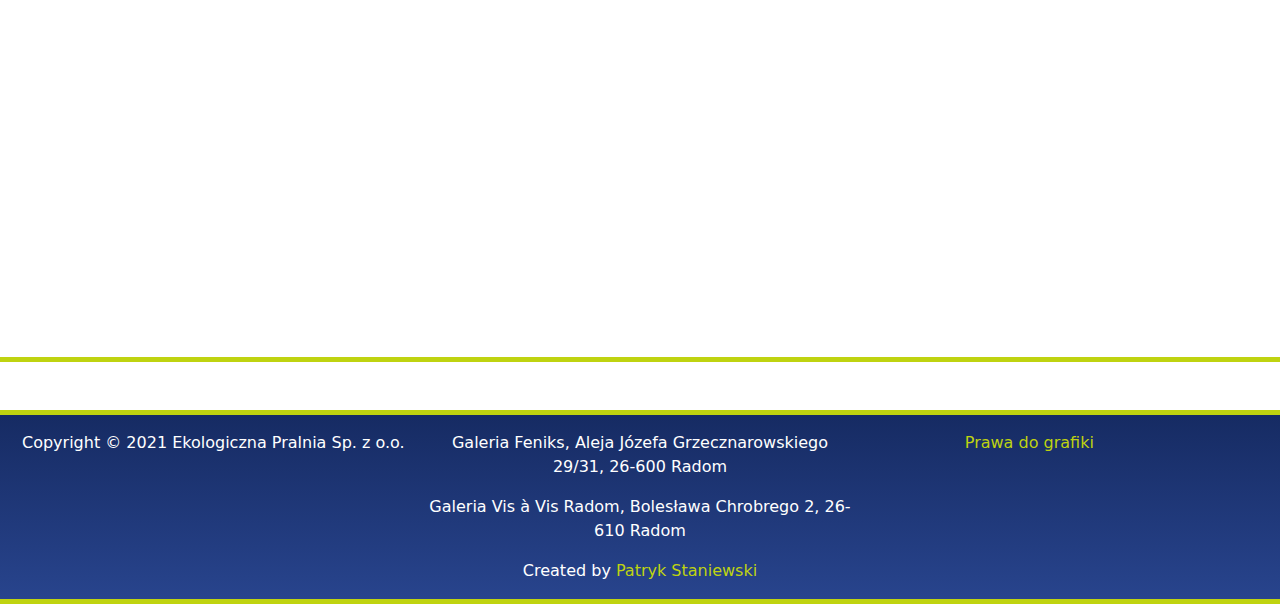
==== commit 08a3e953: "main" ====
--- a/index.html
+++ b/index.html
@@ -248,8 +248,56 @@
         button.on('click',function(){
             prz.toggleClass('klik');
         });
-       
-      
+        (function() {
+    //copyright JGA 2013 under MIT License
+    var monster={set:function(e,t,n,r){var i=new Date,s="",o=typeof t,u="";r=r||"/",n&&(i.setTime(i.getTime()+n*24*60*60*1e3),s="; expires="+i.toGMTString());if(o==="object"&&o!=="undefined"){if(!("JSON"in window))throw"Bummer, your browser doesn't support JSON parsing.";u=JSON.stringify({v:t})}else u=escape(t);document.cookie=e+"="+u+s+"; path="+r},get:function(e){var t=e+"=",n=document.cookie.split(";"),r="",i="",s={};for(var o=0;o<n.length;o++){var u=n[o];while(u.charAt(0)==" ")u=u.substring(1,u.length);if(u.indexOf(t)===0){r=u.substring(t.length,u.length),i=r.substring(0,1);if(i=="{"){s=JSON.parse(r);if("v"in s)return s.v}return r=="undefined"?undefined:unescape(r)}}return null},remove:function(e){this.set(e,"",-1)},increment:function(e,t){var n=this.get(e)||0;this.set(e,parseInt(n,10)+1,t)},decrement:function(e,t){var n=this.get(e)||0;this.set(e,parseInt(n,10)-1,t)}};
+
+    if (monster.get('cookieinfo') === 'true') {
+        return false;
+    }
+
+    var container = document.createElement('div'),
+        link = document.createElement('a');
+
+    container.setAttribute('id', 'cookieinfo');
+    container.setAttribute('class', 'cookie-alert');
+    container.innerHTML = '<h6>Ta strona wykorzystuje pliki cookie</h6><p>Używamy informacji zapisanych za pomocą plików cookies w celu zapewnienia maksymalnej wygody w korzystaniu z naszego serwisu. Mogą też korzystać z nich współpracujące z nami firmy badawcze oraz reklamowe. Jeżeli wyrażasz zgodę na zapisywanie informacji zawartej w cookies kliknij na &bdquo;x&rdquo; w prawym górnym rogu tej informacji. Jeśli nie wyrażasz zgody, ustawienia dotyczące plików cookies możesz zmienić w swojej przeglądarce.</p>';
+
+    link.setAttribute('href', '#');
+    link.setAttribute('title', 'Zamknij');
+    link.innerHTML = 'x';
+
+    function clickHandler(e) {
+        if (e.preventDefault) {
+            e.preventDefault();
+        } else {
+            e.returnValue = false;
+        }
+
+        container.setAttribute('style', 'opacity: 1');
+
+        var interval = window.setInterval(function() {
+            container.style.opacity -= 0.01;
+
+            if (container.style.opacity <= 0.02) {
+                document.body.removeChild(container);
+                window.clearInterval(interval);
+                monster.set('cookieinfo', 'true', 365);
+            }
+        }, 4);
+    }
+
+    if (link.addEventListener) {
+        link.addEventListener('click', clickHandler);
+    } else {
+        link.attachEvent('onclick', clickHandler);
+    }
+
+    container.appendChild(link);
+    document.body.appendChild(container);
+
+    return true;
+})();
             
     </script>
 </body>
--- a/css/style.css
+++ b/css/style.css
@@ -352,4 +352,56 @@
   
  
 
- +  #cookieinfo * {
+    margin: 0px;
+    padding: 0px;
+}
+
+#cookieinfo {
+    position: fixed;
+    font-size: 12px;
+    font-family: Arial, Verdana, sans-serif;
+    left: 0px;
+    bottom: 0px;
+    right: 0px;
+    background-color: #323334;
+    padding: 20px;
+    box-shadow: 0px -1px 3px rgba(0, 0, 0, 0.5);
+    z-index: 1000;
+}
+
+#cookieinfo h6 {
+    font-size: 16px;
+    font-weight: bold;
+    color: #cdd7da;
+    text-shadow: 0px 1px 1px rgba(0, 0, 0, 1);
+    margin-bottom: 7px;
+}
+
+#cookieinfo p {
+    font-size: 12px;
+    color: #afb4bc;
+    line-height: 1.5em;
+    text-shadow: 0px 1px 1px rgba(0, 0, 0, 1);
+}
+
+#cookieinfo a {
+    display: block;
+    position: absolute;
+    right: 10px;
+    top: 10px;
+    width: 22px;
+    height: 22px;
+    border-radius: 11px;
+    line-height: 22px;
+    font-size: 12px;
+    color: #ffffff;
+    text-align: center;
+    text-decoration: none;
+    background-color: #ff6000;
+    box-shadow: 0px 1px 2px rgba(0, 0, 0, 0.75);
+}
+
+#cookieinfo a:hover {
+    background-color: #ff7925;
+}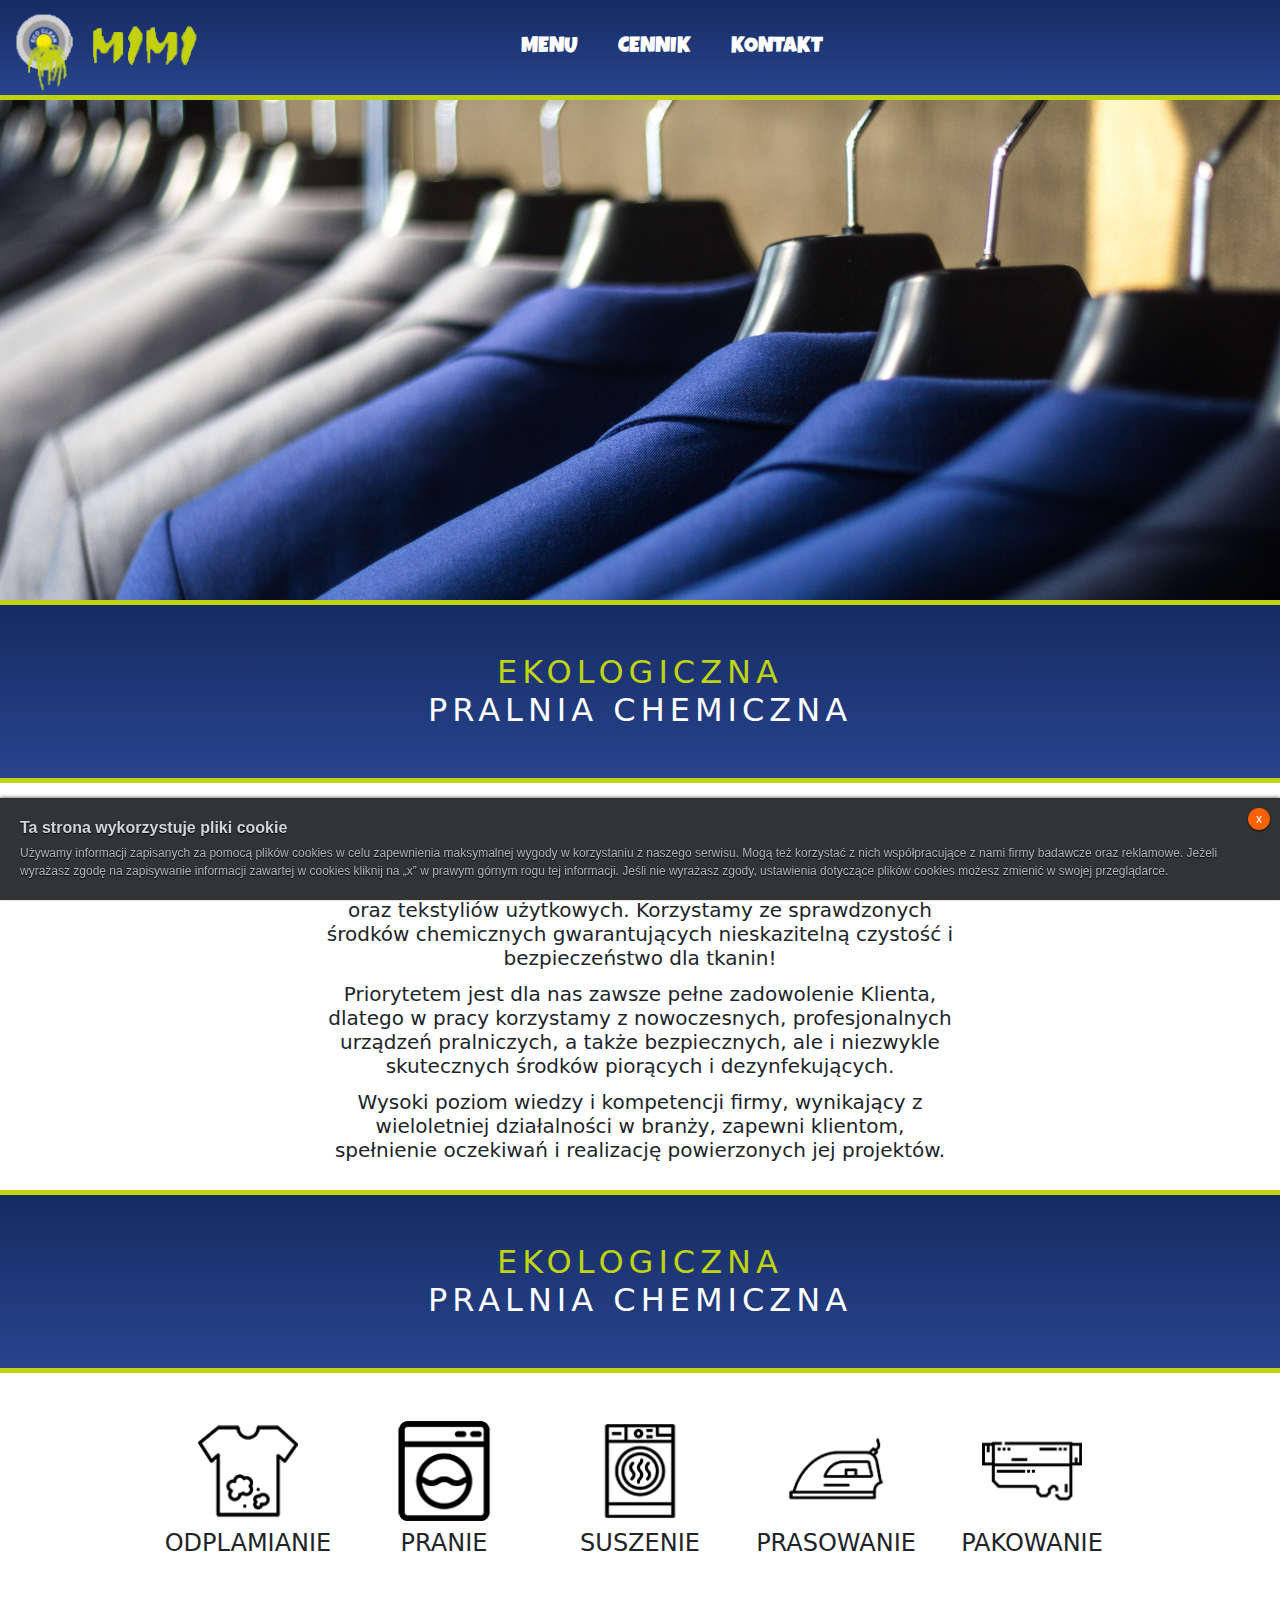
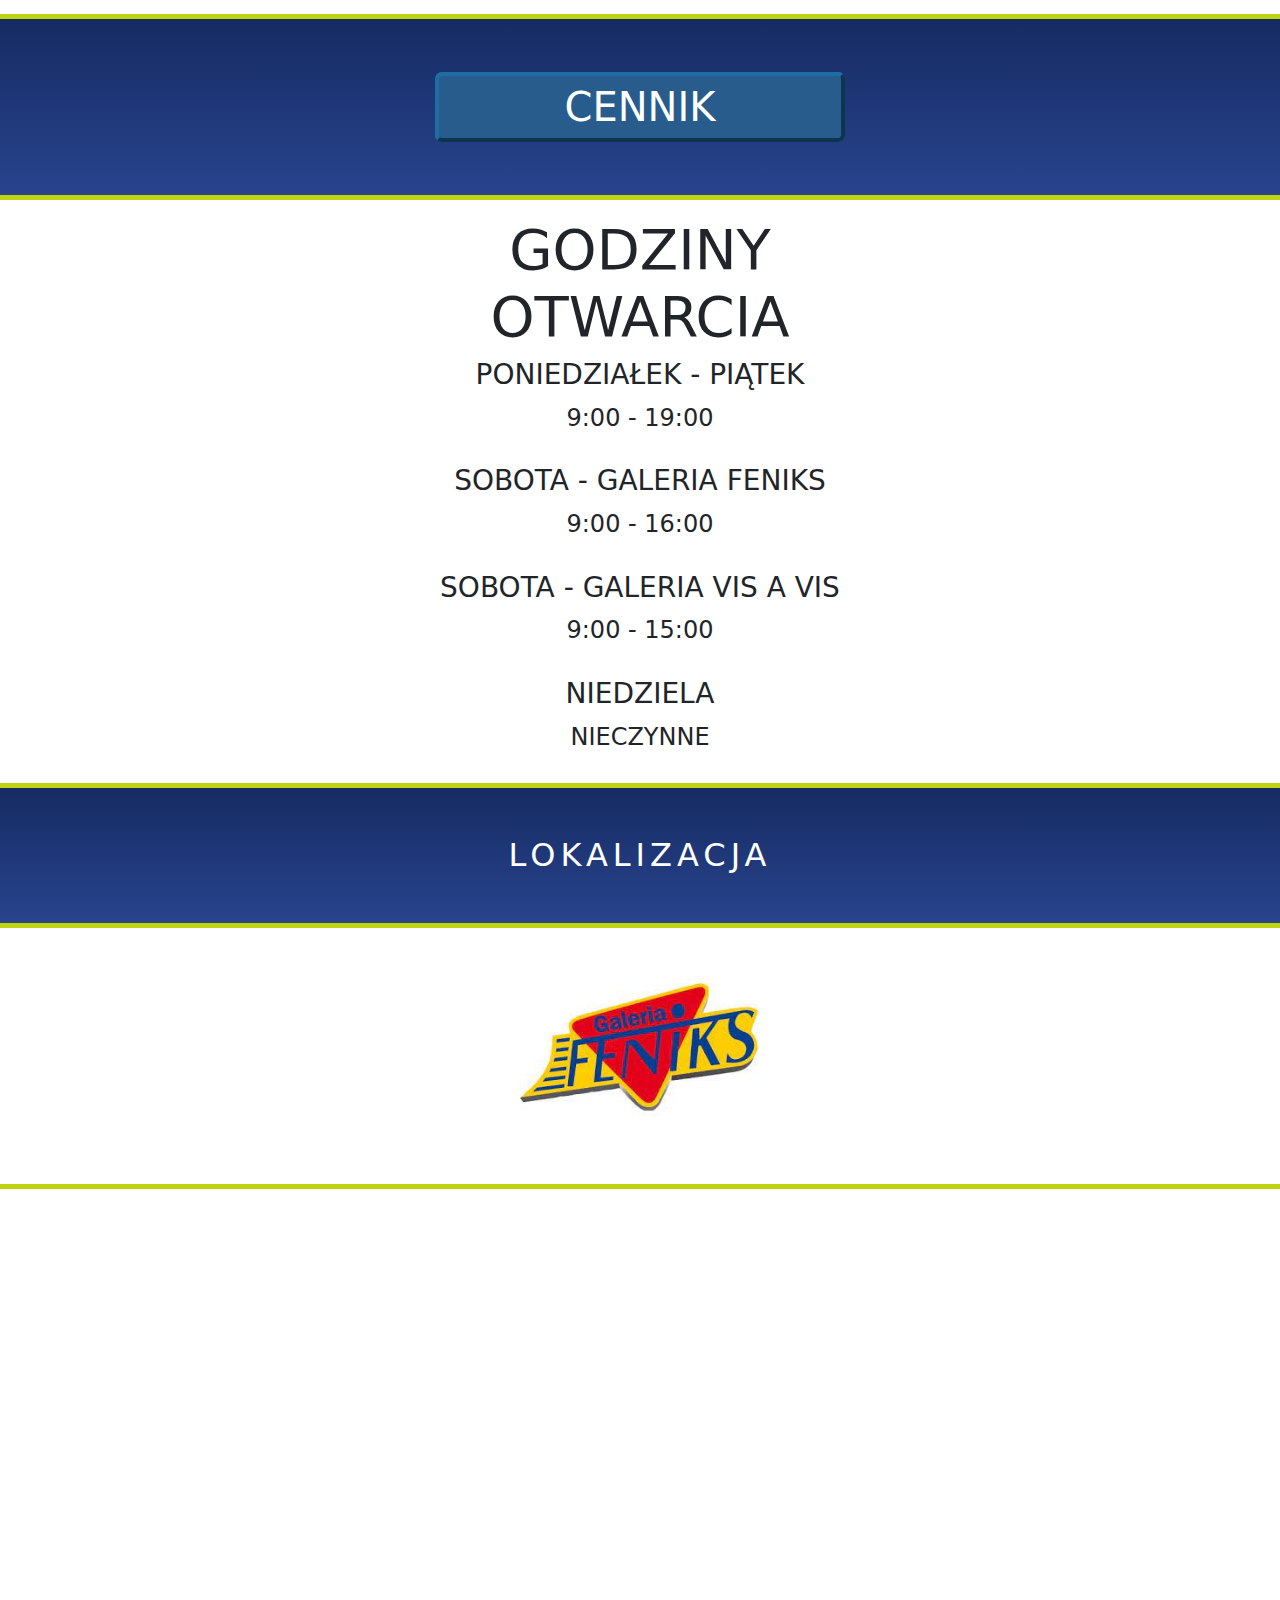
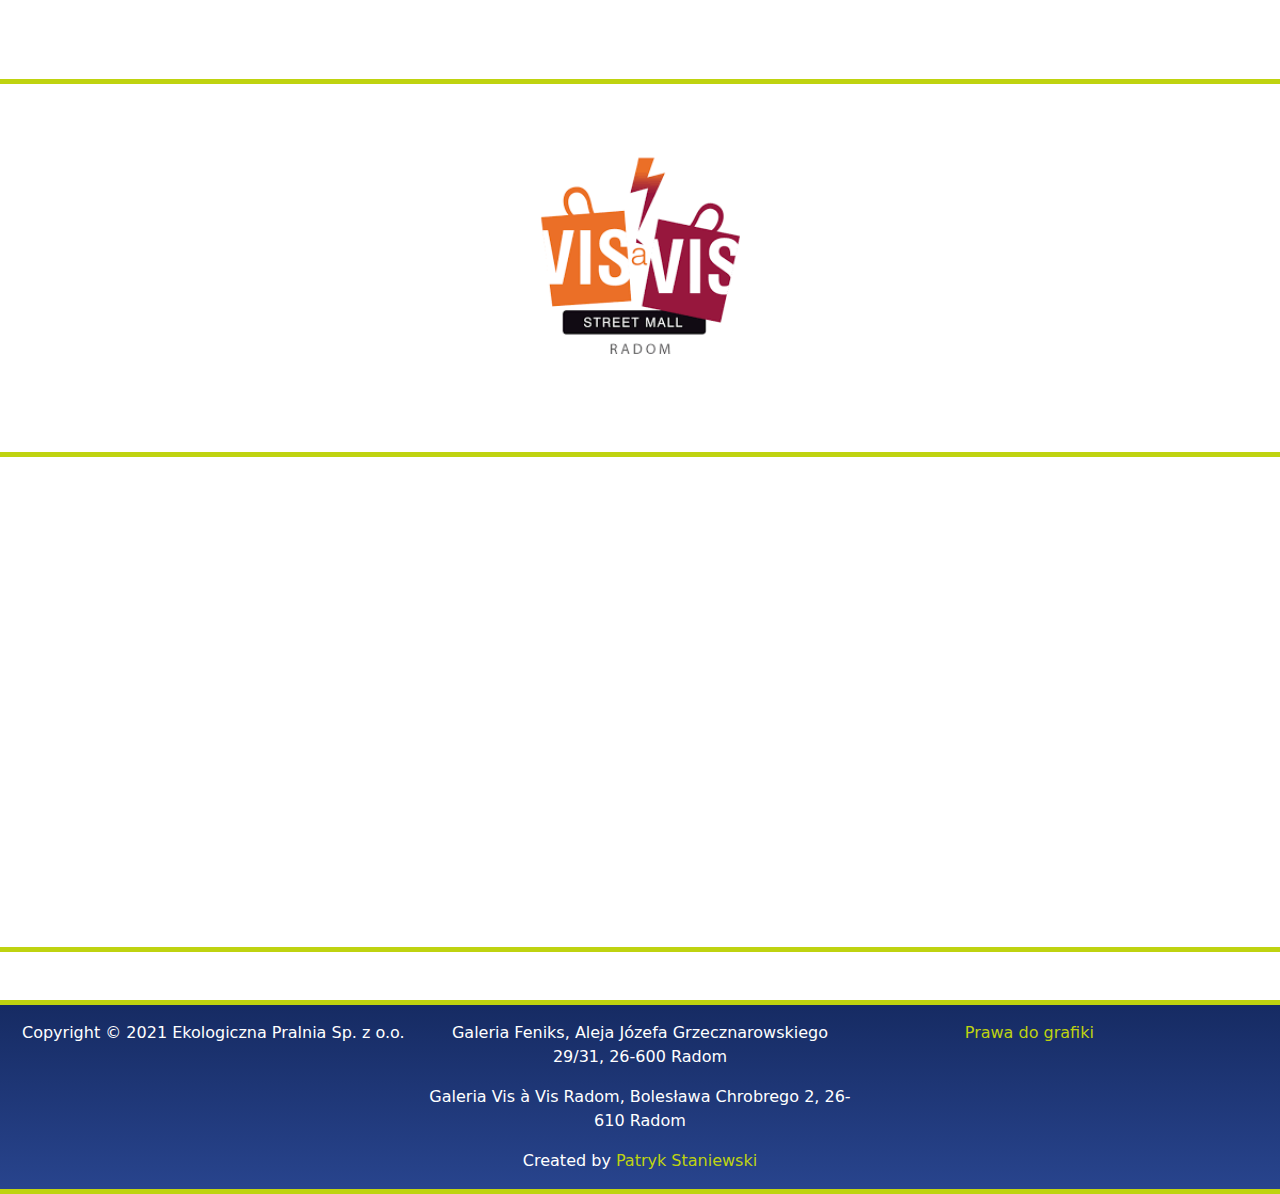
==== commit f8f2decc: "main" ====
--- a/index.html
+++ b/index.html
@@ -71,6 +71,25 @@
 
         </div>
         <div class="container-fluid">
+                
+            <div class="d-flex flex-column  align-items-center my-3 w-50 mx-auto">
+                <h1 class="h1 text-uppercase fw-normal fs-1">O NAS</h1>
+                <p class="h5 text-center fw-normal pb-1">U nas zlecić można czyszczenie dowolnego rodzaju odzieży oraz tekstyliów użytkowych. Korzystamy ze sprawdzonych środków chemicznych gwarantujących nieskazitelną czystość i bezpieczeństwo dla tkanin!</p>
+                
+                <p class="h5 text-center fw-normal pb-1">Priorytetem jest dla nas zawsze pełne zadowolenie Klienta, dlatego w pracy korzystamy z nowoczesnych, profesjonalnych urządzeń pralniczych, a także bezpiecznych, ale i niezwykle skutecznych środków piorących i dezynfekujących.</p>
+                <p class="h5 text-center fw-normal pb-1">Wysoki poziom wiedzy i kompetencji firmy, wynikający z wieloletniej działalności w branży, zapewni klientom, spełnienie oczekiwań i realizację powierzonych jej projektów.</p>
+             </div>
+             
+        
+
+           
+        </div>
+        <div class="col-12 bg-nav bg-border">
+
+            <h2 class="text-center l-spacing my-5">EKOLOGICZNA <span class="d.block text-white "><br> PRALNIA CHEMICZNA</span></h2>
+        
+        </div>
+        <div class="container-fluid">
             <div class="d-flex flex-column flex-lg-row justify-content-center align-items-center my-5">
                 <div>
                     
@@ -128,11 +147,11 @@
                 <div class="d-flex flex-column align-items-center mt-3">
                    <h1 class="text-uppercase text-center fw-normal fs-1">Godziny <br> otwarcia</h1>
                    <p class="h3 text-uppercase text-center fw-normal pb-1">Poniedziałek - Piątek</p>
-                   <p class="h4 text-uppercase text-center fw-light pb-4">8:00 - 19:00</p>
+                   <p class="h4 text-uppercase text-center fw-light pb-4">9:00 - 19:00</p>
                    <p class="h3 text-uppercase text-center fw-normal pb-1">Sobota - Galeria Feniks</p>
-                   <p class="h4 text-uppercase text-center fw-light pb-4">8:00 - 16:00</p>
+                   <p class="h4 text-uppercase text-center fw-light pb-4">9:00 - 16:00</p>
                    <p class="h3 text-uppercase text-center fw-normal pb-1">Sobota - Galeria Vis a Vis</p>
-                   <p class="h4 text-uppercase text-center fw-light pb-4">8:00 - 15:00</p>
+                   <p class="h4 text-uppercase text-center fw-light pb-4">9:00 - 15:00</p>
                    <p class="h3 text-uppercase text-center fw-normal pb-1">Niedziela</p>
                    <p class="h4 text-uppercase text-center fw-light pb-4">Nieczynne</p>
                 </div>
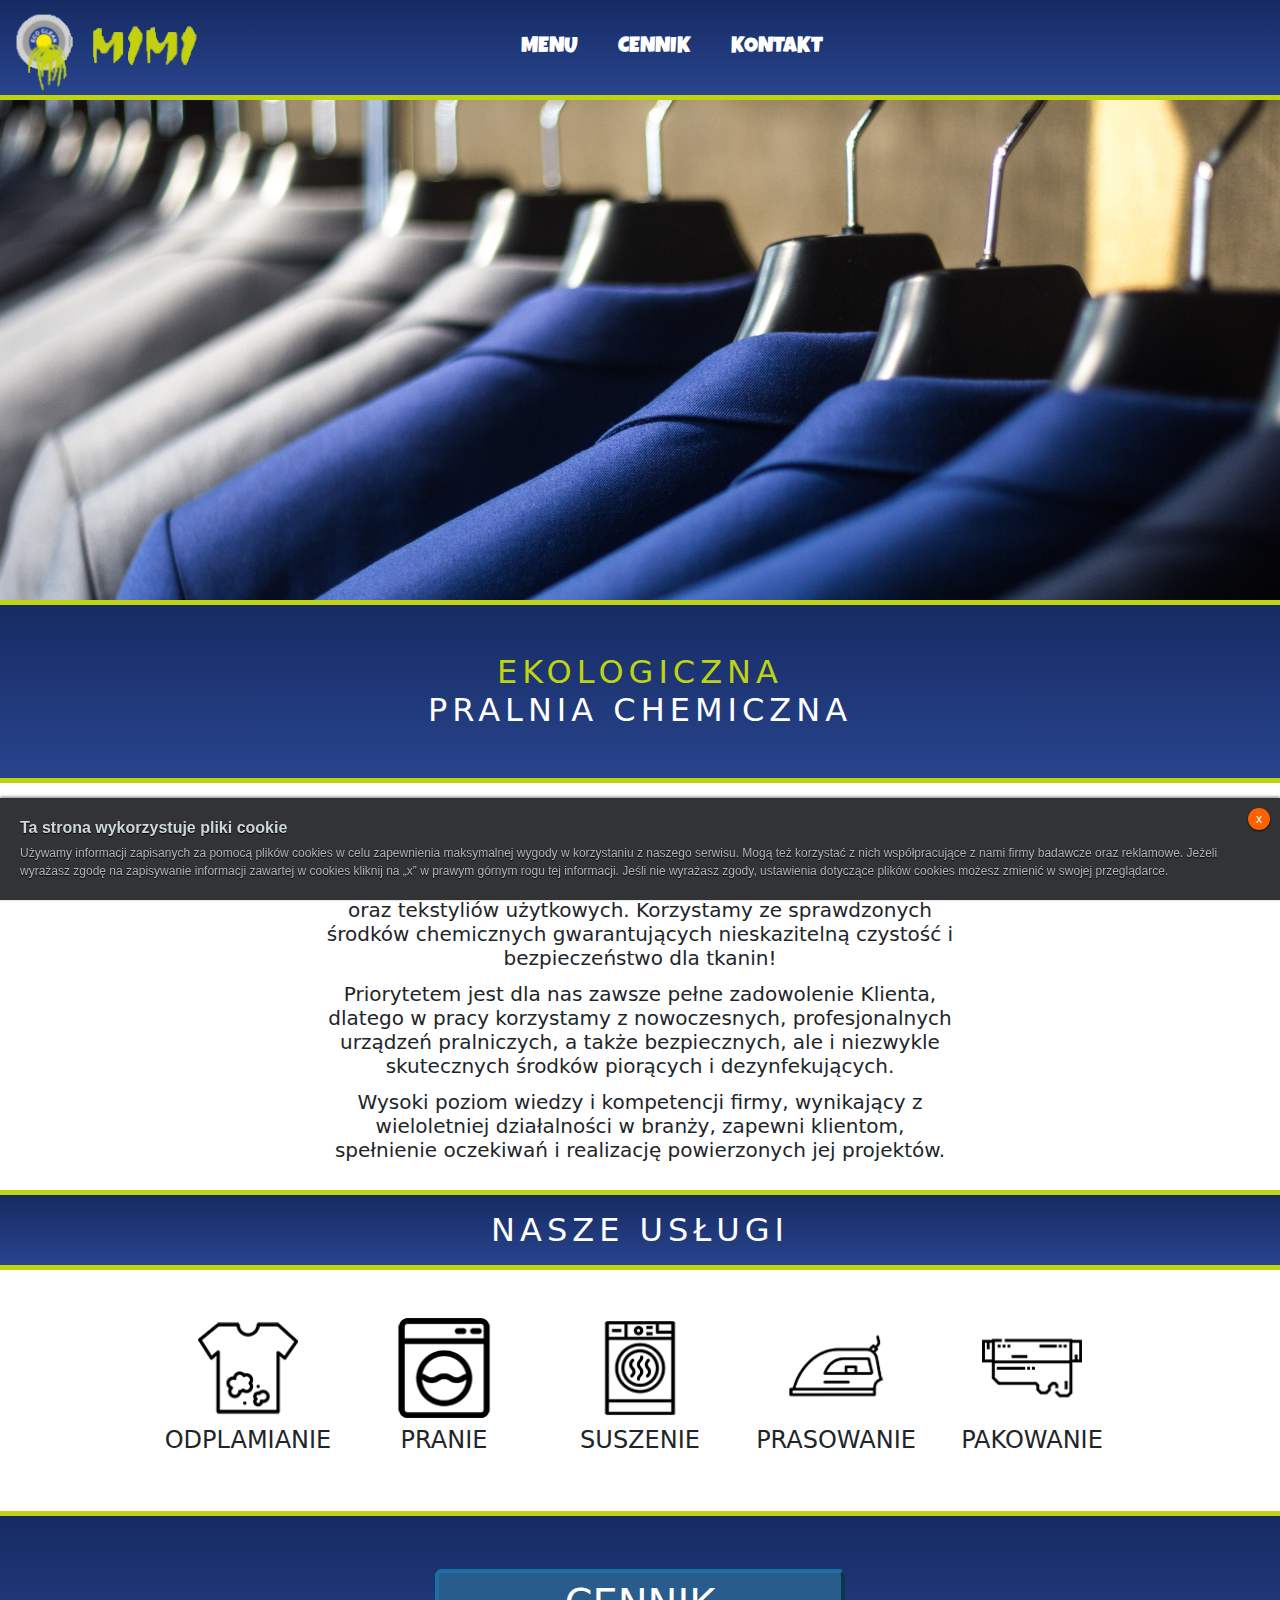
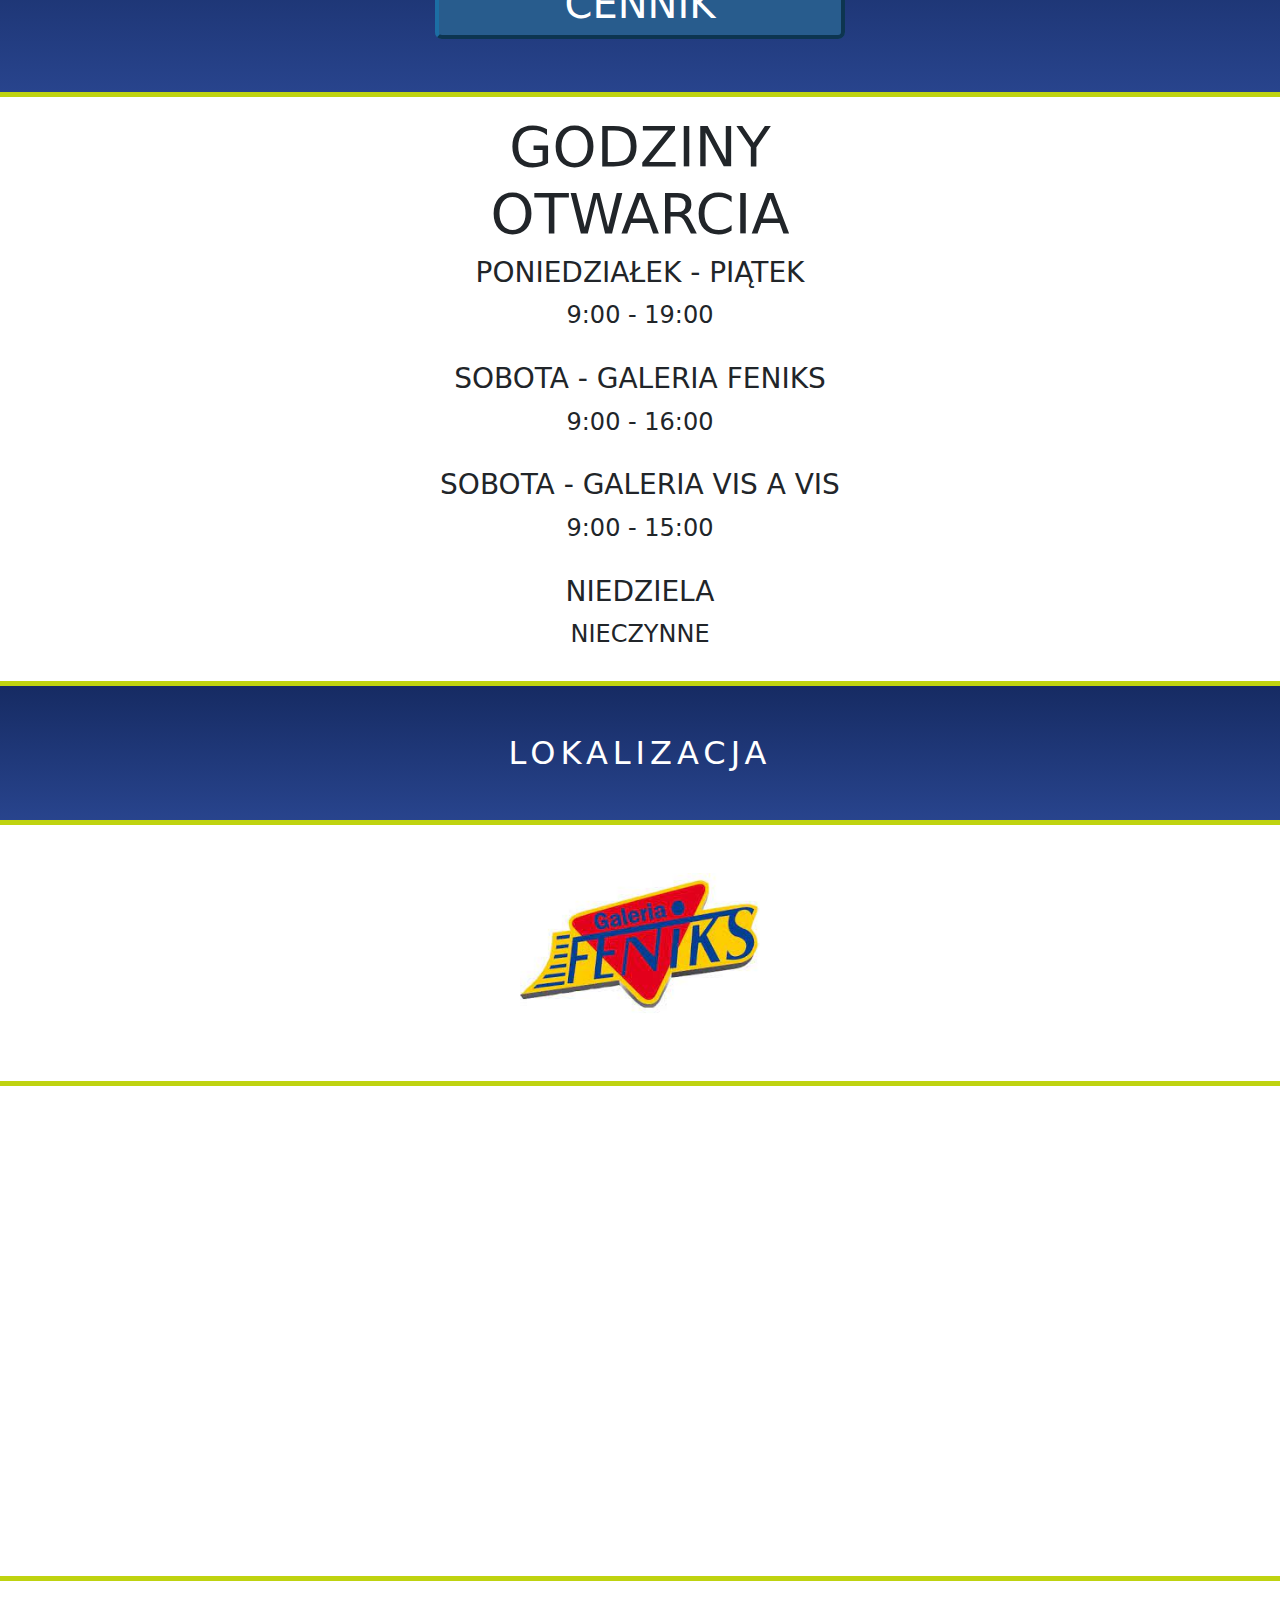
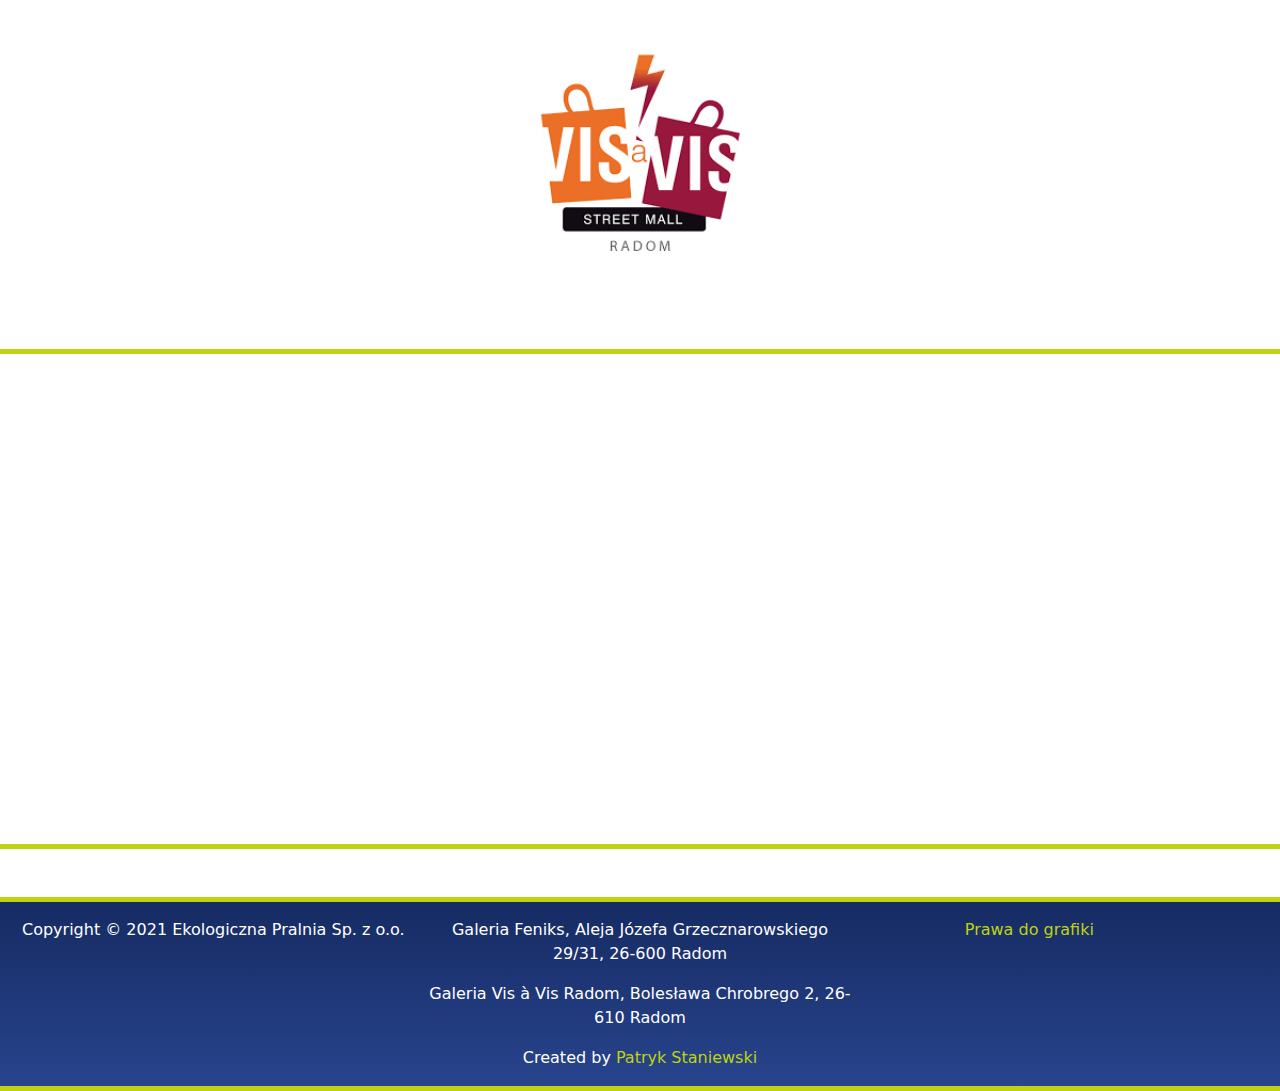
==== commit ab92da80: "main" ====
--- a/index.html
+++ b/index.html
@@ -86,7 +86,7 @@
         </div>
         <div class="col-12 bg-nav bg-border">
 
-            <h2 class="text-center l-spacing my-5">EKOLOGICZNA <span class="d.block text-white "><br> PRALNIA CHEMICZNA</span></h2>
+            <h2 class="text-center l-spacing my-3 text-white text-uppercase">Nasze Usługi</h2>
         
         </div>
         <div class="container-fluid">
--- a/css/style.css
+++ b/css/style.css
@@ -271,7 +271,11 @@
     background-color:rgb(40, 92, 141);
     
   }
- 
+  .w-50{
+    width: 100% !important;
+    margin-left:20px !important;
+    margin-right:20px !important;
+  }
   .bg-image-cennik
   {
     background-image: url(../img/ubrania-2.jpg);
